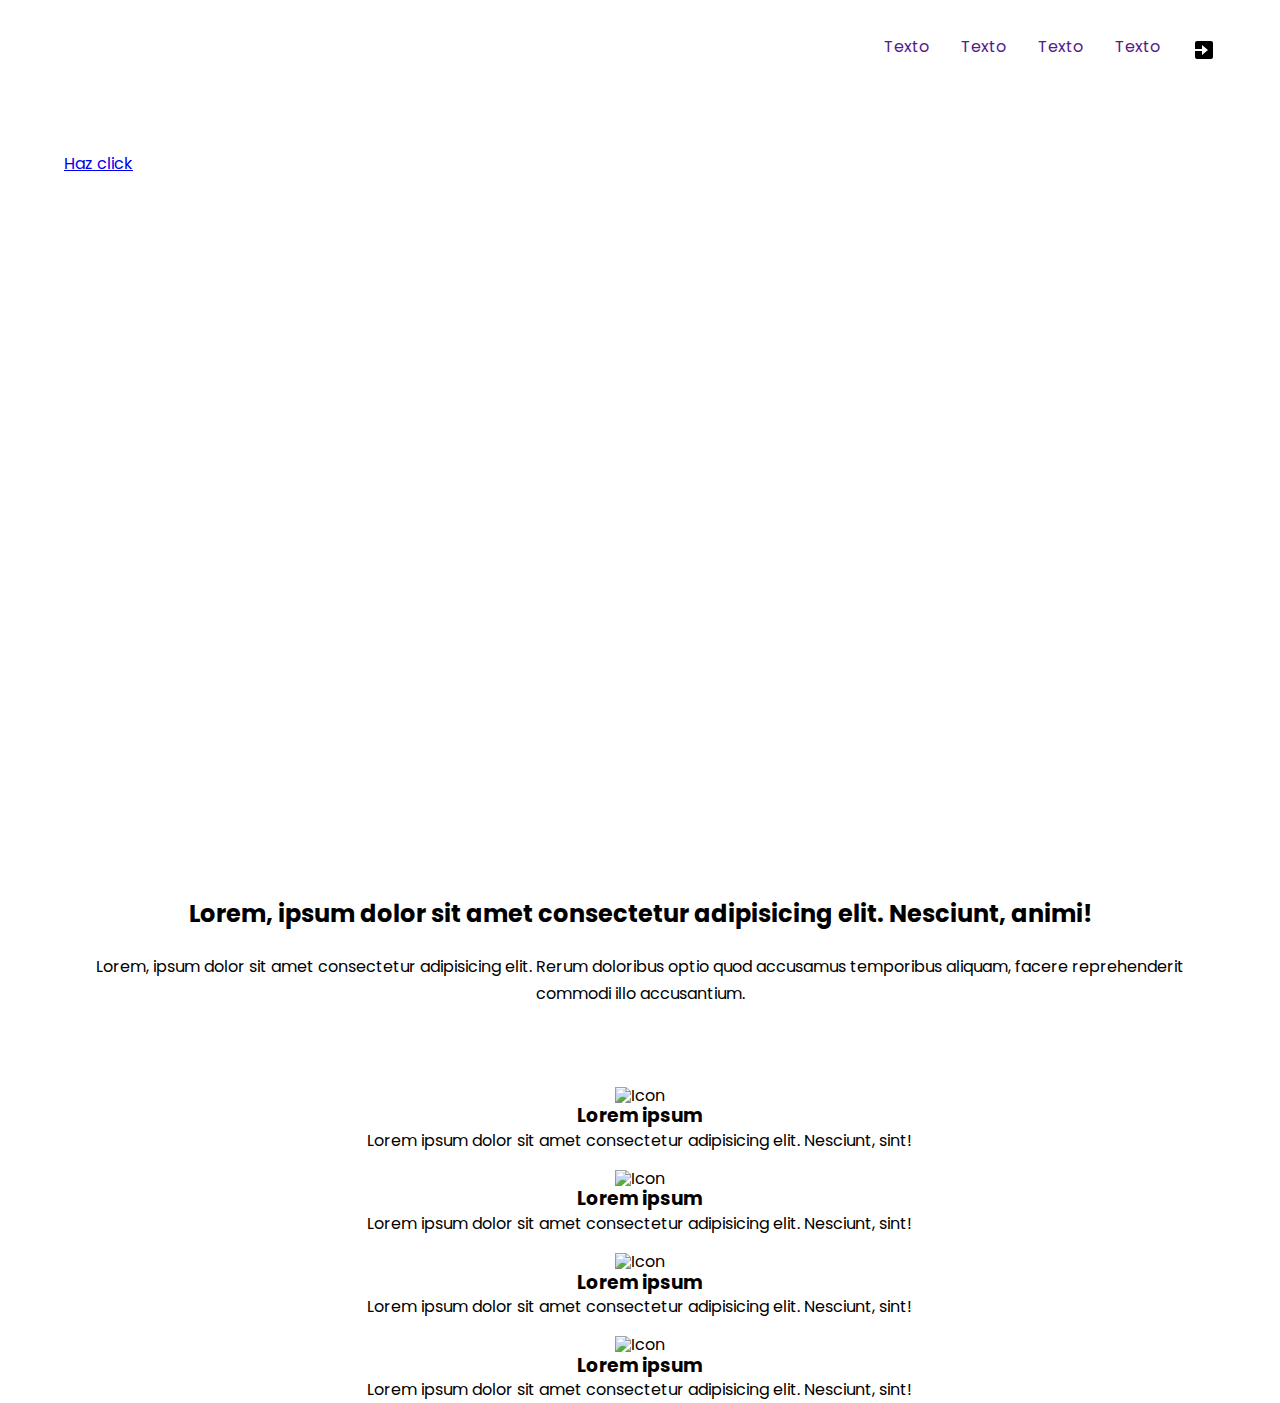
==== index.html @ 85a3f55a "update" ====
<!DOCTYPE html>
<html lang="en">
<head>
    <meta charset="UTF-8">
    <meta name="viewport" content="width=device-width, initial-scale=1.0">
    <title>Wilder Duarte</title>
    <link rel="shortcut icon" href="icons/icon.png" type="image/x-icon">
    <link rel="stylesheet" href="css/normalize.css">
    <link rel="stylesheet" href="css/style.css">
</head>
<header class="person">
    <nav class="nav container">
        <div class="nav_logo">
            <h2 class="nav_title">Wilder Duarte</h2>
        </div>
        <ul class="nav_link nav_link--menu">

            <li class="nav_items">
             <a href="" class="nav_links">Texto</a></li>
             
            <li class="nav_items">
                <a href="" class="nav_links">Texto</a></li>
                
            <li class="nav_items">
                <a href="" class="nav_links">Texto</a></li>
                
            <li class="nav_items">
                <a href="" class="nav_links">Texto</a></li>
                
                <img src="icons/exit.svg" alt="Icon exit" class="nav_clse">
             
        </ul>



    </nav>
    <section class="person_container container">
        <h1 class="person_title">Wilder Andres Duarte Neira</h1>
        <p class="person_paragraph">CoachProfesional</p>
        <a href="#" class="btn">Haz click</a>
    </section>
</header>
<main>
    <section class="container about">
        <h2 class="subtitle">Lorem, ipsum dolor sit amet consectetur adipisicing elit. Nesciunt, animi!</h2>
        <p class="about_paragraph">Lorem, ipsum dolor sit amet consectetur adipisicing elit. Rerum doloribus optio quod accusamus temporibus aliquam, facere reprehenderit commodi illo accusantium.</p>
        <div class="about_main">
            <article class="abaout_icons">
                <img src="" alt="Icon" class="abaout_icon">
                <h3 class="about_title">Lorem ipsum </h3>
                <p class="about_paragraph">Lorem ipsum dolor sit amet consectetur adipisicing elit. Nesciunt, sint!</p>
            </article>
            <article class="abaout_icons">
                <img src="" alt="Icon" class="abaout_icon">
                <h3 class="about_title">Lorem ipsum </h3>
                <p class="about_paragraph">Lorem ipsum dolor sit amet consectetur adipisicing elit. Nesciunt, sint!</p>
            </article>
            <article class="abaout_icons">
                <img src="" alt="Icon" class="abaout_icon">
                <h3 class="about_title">Lorem ipsum </h3>
                <p class="about_paragraph">Lorem ipsum dolor sit amet consectetur adipisicing elit. Nesciunt, sint!</p>
            </article>
            <article class="abaout_icons">
                <img src="" alt="Icon" class="abaout_icon">
                <h3 class="about_title">Lorem ipsum </h3>
                <p class="about_paragraph">Lorem ipsum dolor sit amet consectetur adipisicing elit. Nesciunt, sint!</p>
            </article>
        </div>
    </section>
</main>
<body>

</body>
</html>
---- css/style.css ----
@import url('https://fonts.googleapis.com/css2?family=Mooli&family=Poppins:wght@300;400;600;700&display=swap');
body {
    font-family: 'Poppins', sans-serif;

}
:root{
    --padding-container:100px o;
    --color-title: #001a49;

}
.container{
    width: 90%;
 max-width: 1200px;
 margin: 0 auto;
 overflow: hidden;
 padding: var(--padding-container);

}
.person{
    width: 100%;
    height: 100vh;
    min-height: 800px;
    position: relative;
    display: grid;
    grid-template-rows: 100px 1fr;
    color: #fff;

}
.person::before{
    content: "";
    position: absolute;
    top: 0;
    left: 0;
    width: 100%;
    height: 100%;
    background-image: linear-gradient(180deg,#0000008c 0%,#0000008c 100%);
    background-image: url("../img/wilderduarte_frontpage.jpg");
    background-size: cover;
    background-position: center;
    clip-path: polygon(100% 0, 100% 73%, 49% 100%, 0 74%, 0 0);
    z-index: -1;
}
/* nav */
.nav{
    --padding-container:0%;
    height: 100%;
    display: flex;
    align-items: center;
}
.nav.title{
    font-weight: 300;
}
.nav_link{
    margin-left: auto;
    padding: 0%;
    display: grid;
    grid-auto-columns: max-content;
    grid-auto-flow: column;
    gap: 2em;

}
.nav_items{
    list-style: none;

}
.nav_links{
    text-decoration: none;
}
.nav_menu{
    margin-left: auto;
    cursor: pointer;
    display: none;
}
.nav_image{
    display: block;
    width: 30px;
}
.nav_close{
    display: var(--show,none);
}
.about{
    text-align: center;
}
.subtitle{
    color:var(--color-title)
    font-size: 2rem;
    margin-bottom: 25px;
}
.about_paragraph{
    line-height: 1.7;
}
.about_main{
    padding-top: 80px;
    display: grid;
    width: 90%;
    margin: 0 auto;
    gap: 1em;
    overflow: hidden;
    grid-template-columns: repeat(auto-fit,mimax(260px,auto));

}
.about_icons{
    display: grid;
}
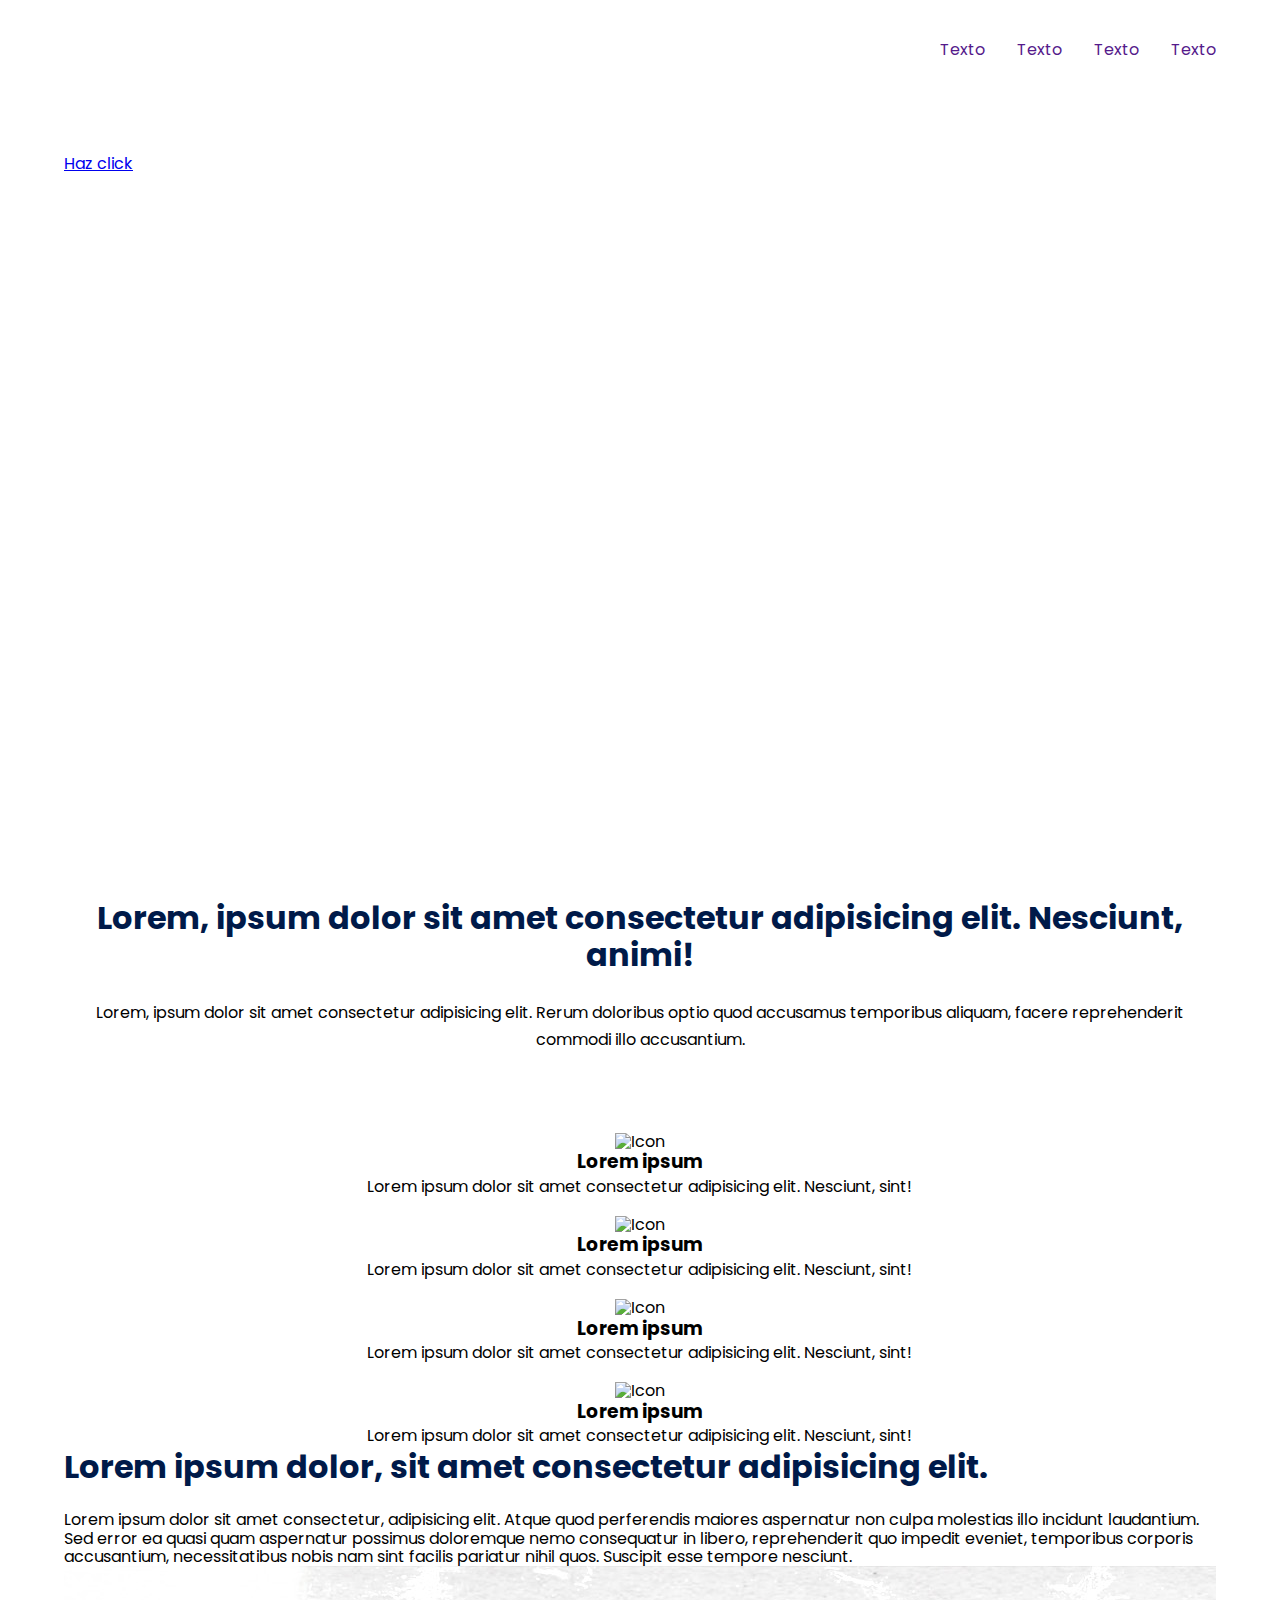
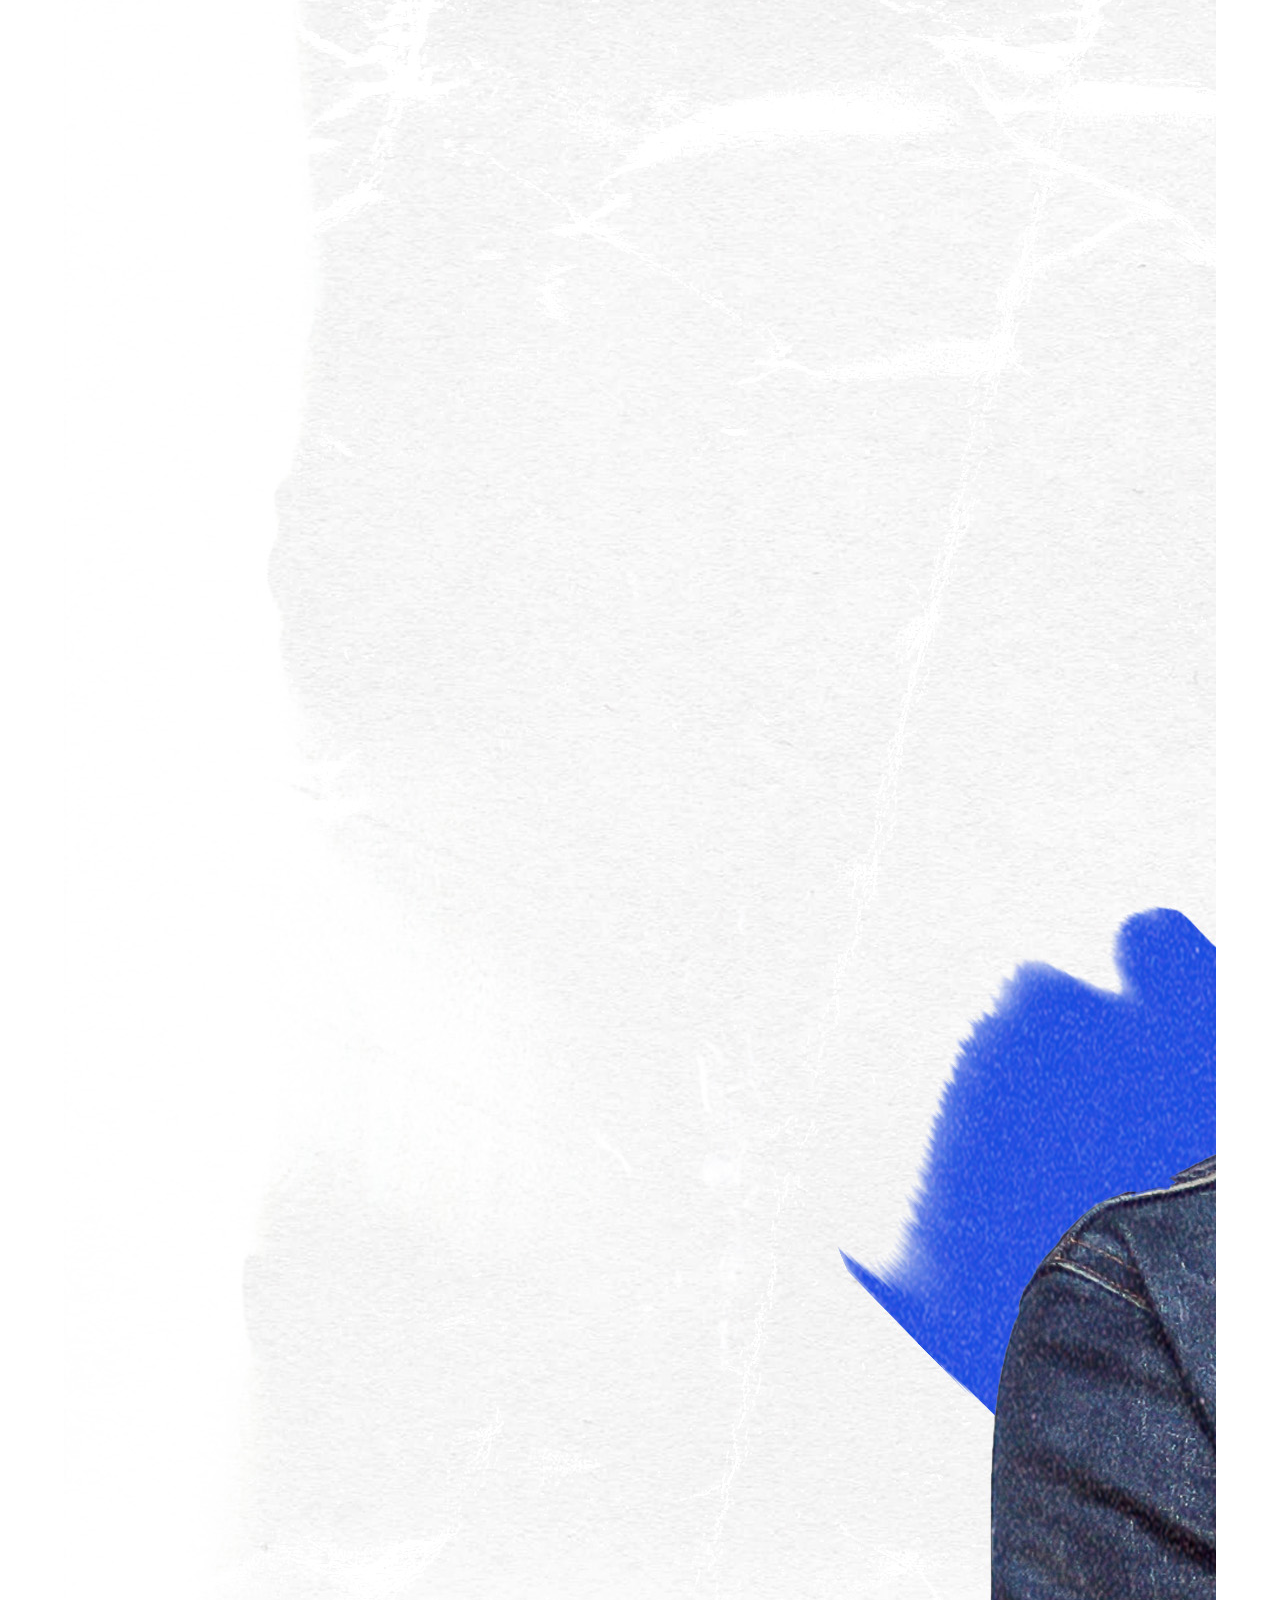
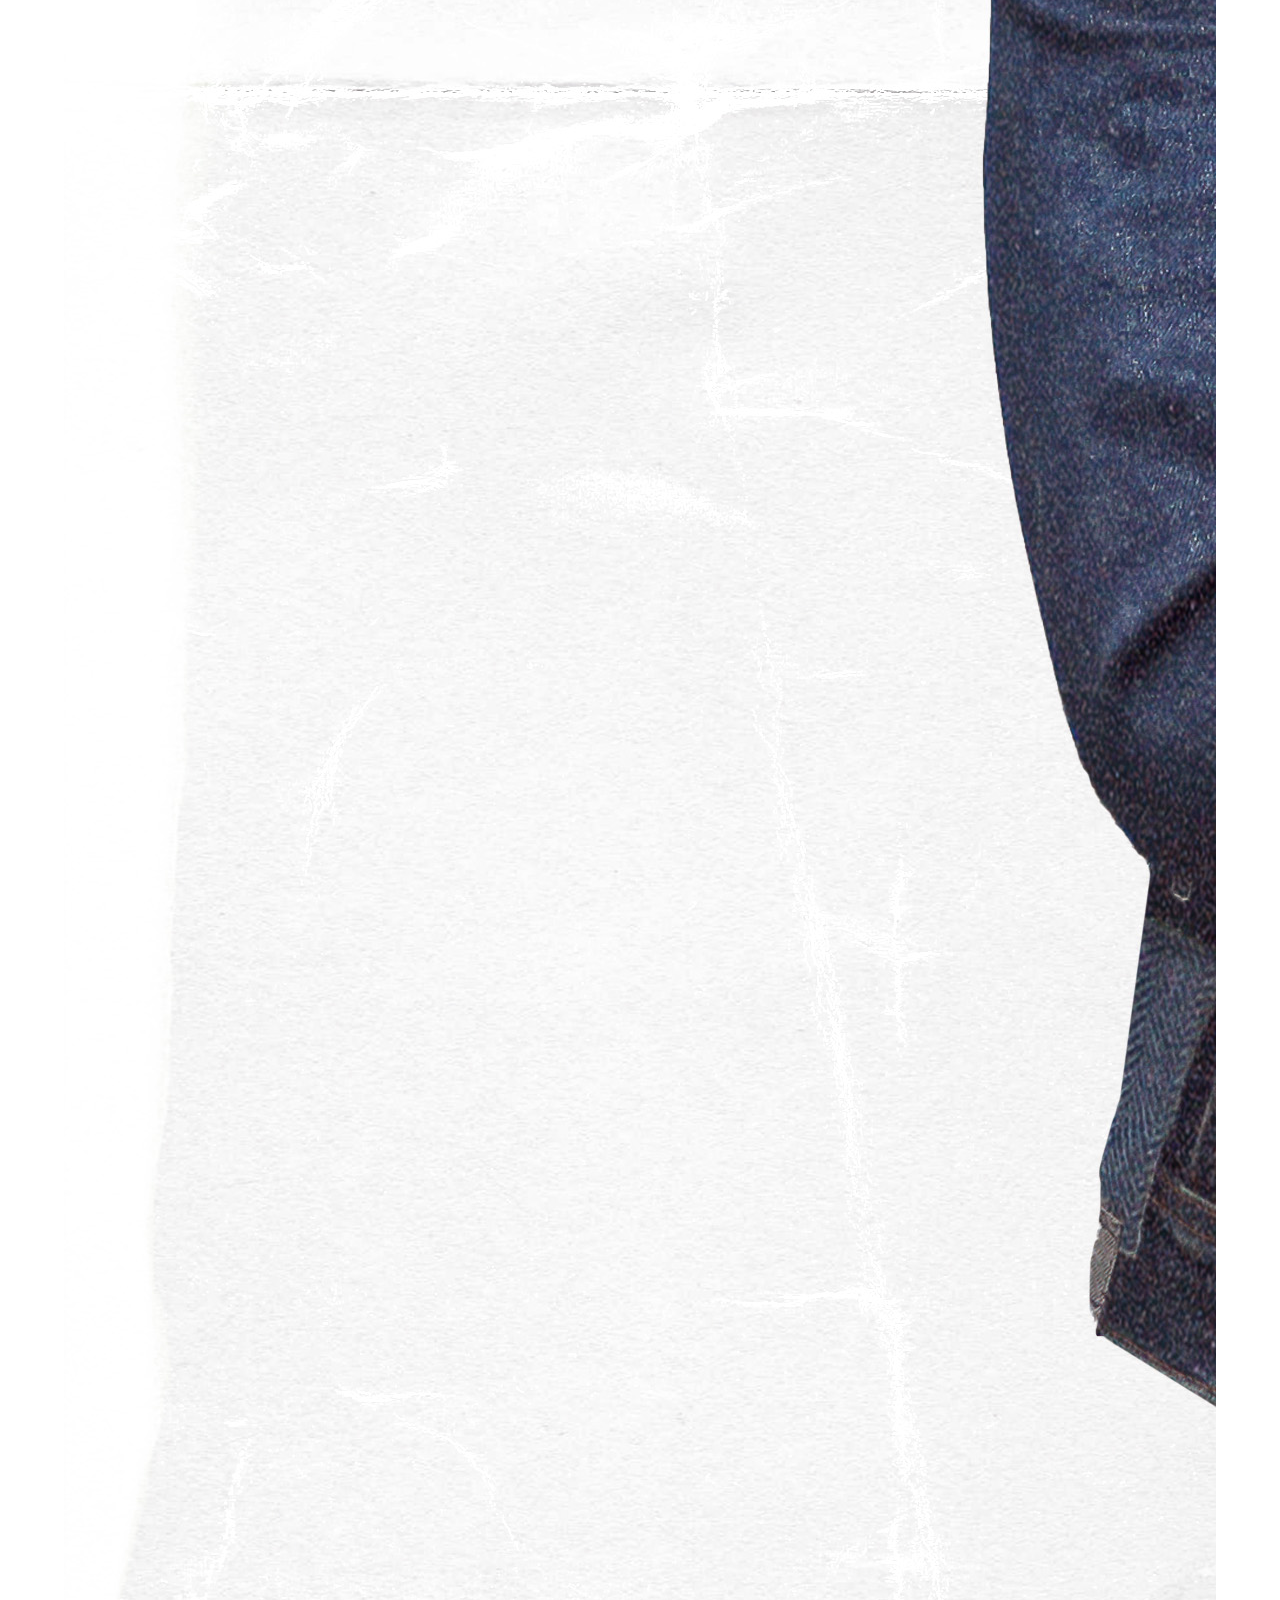
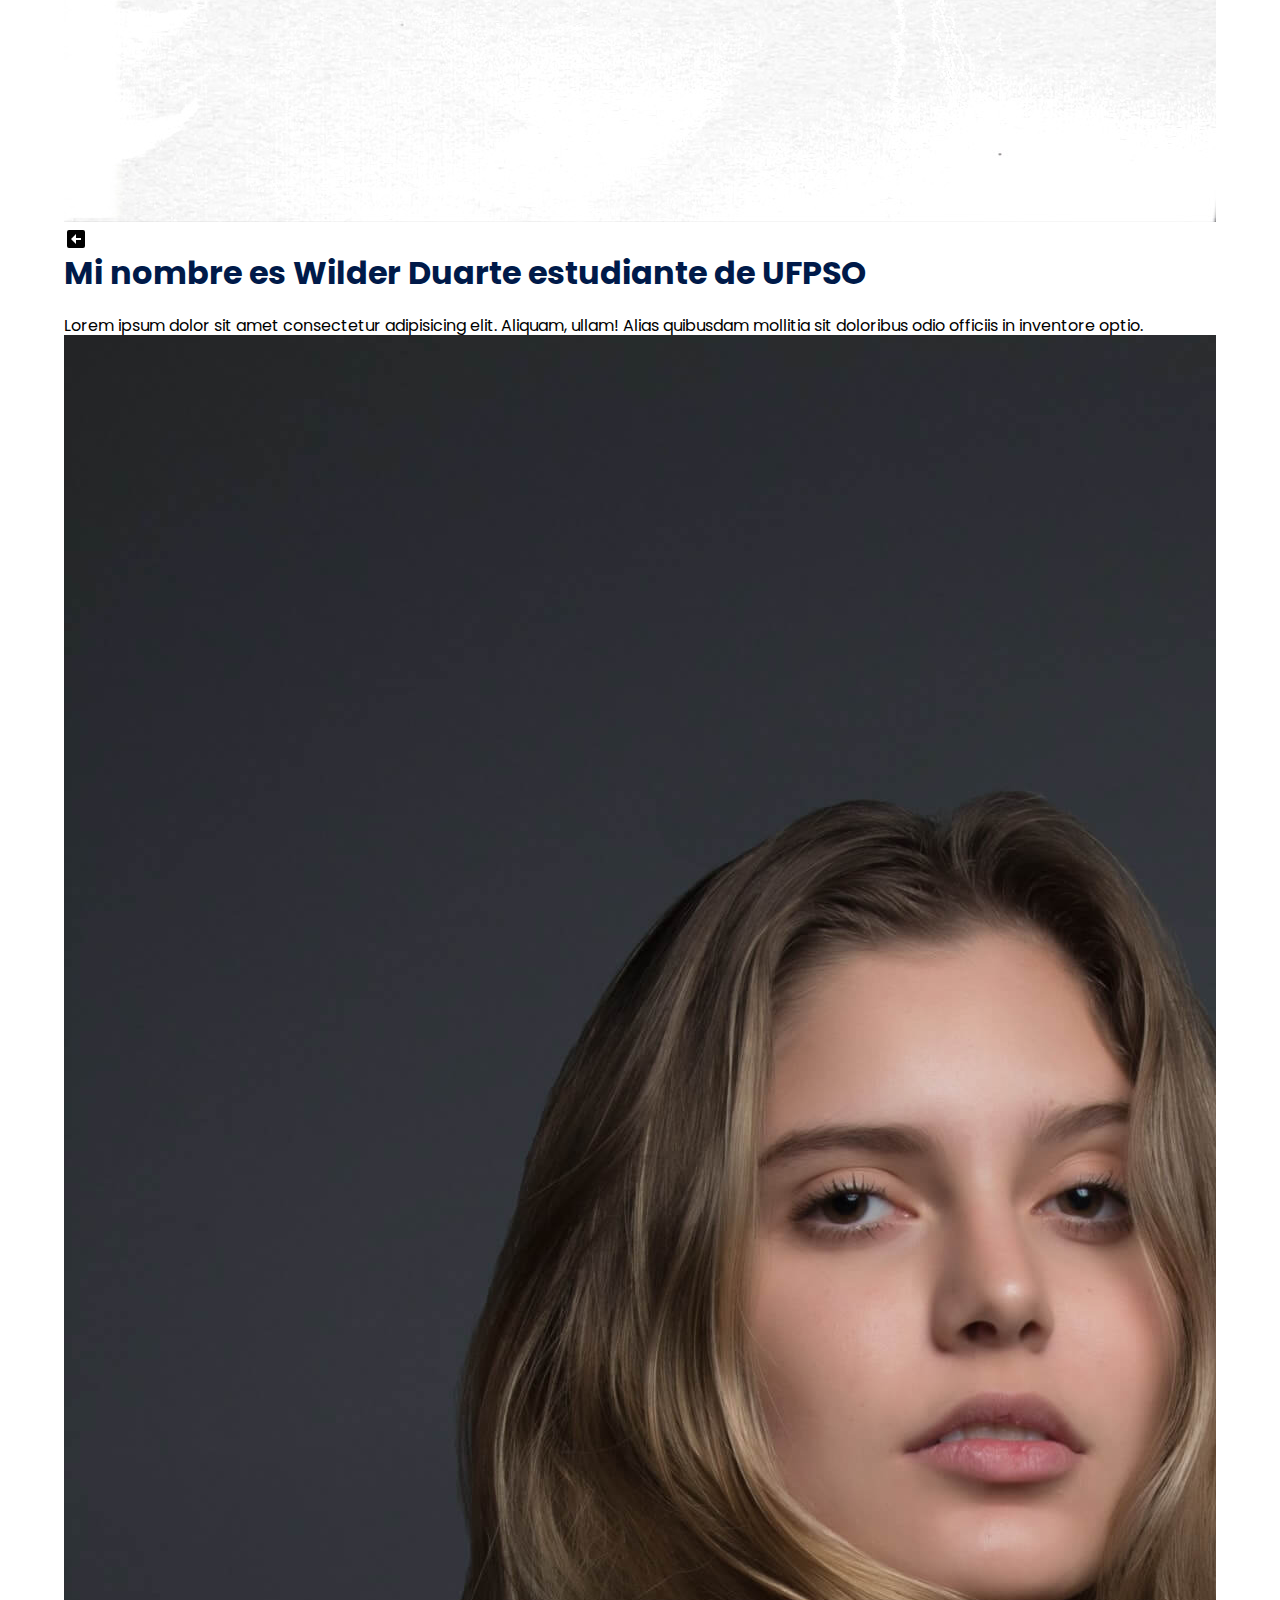
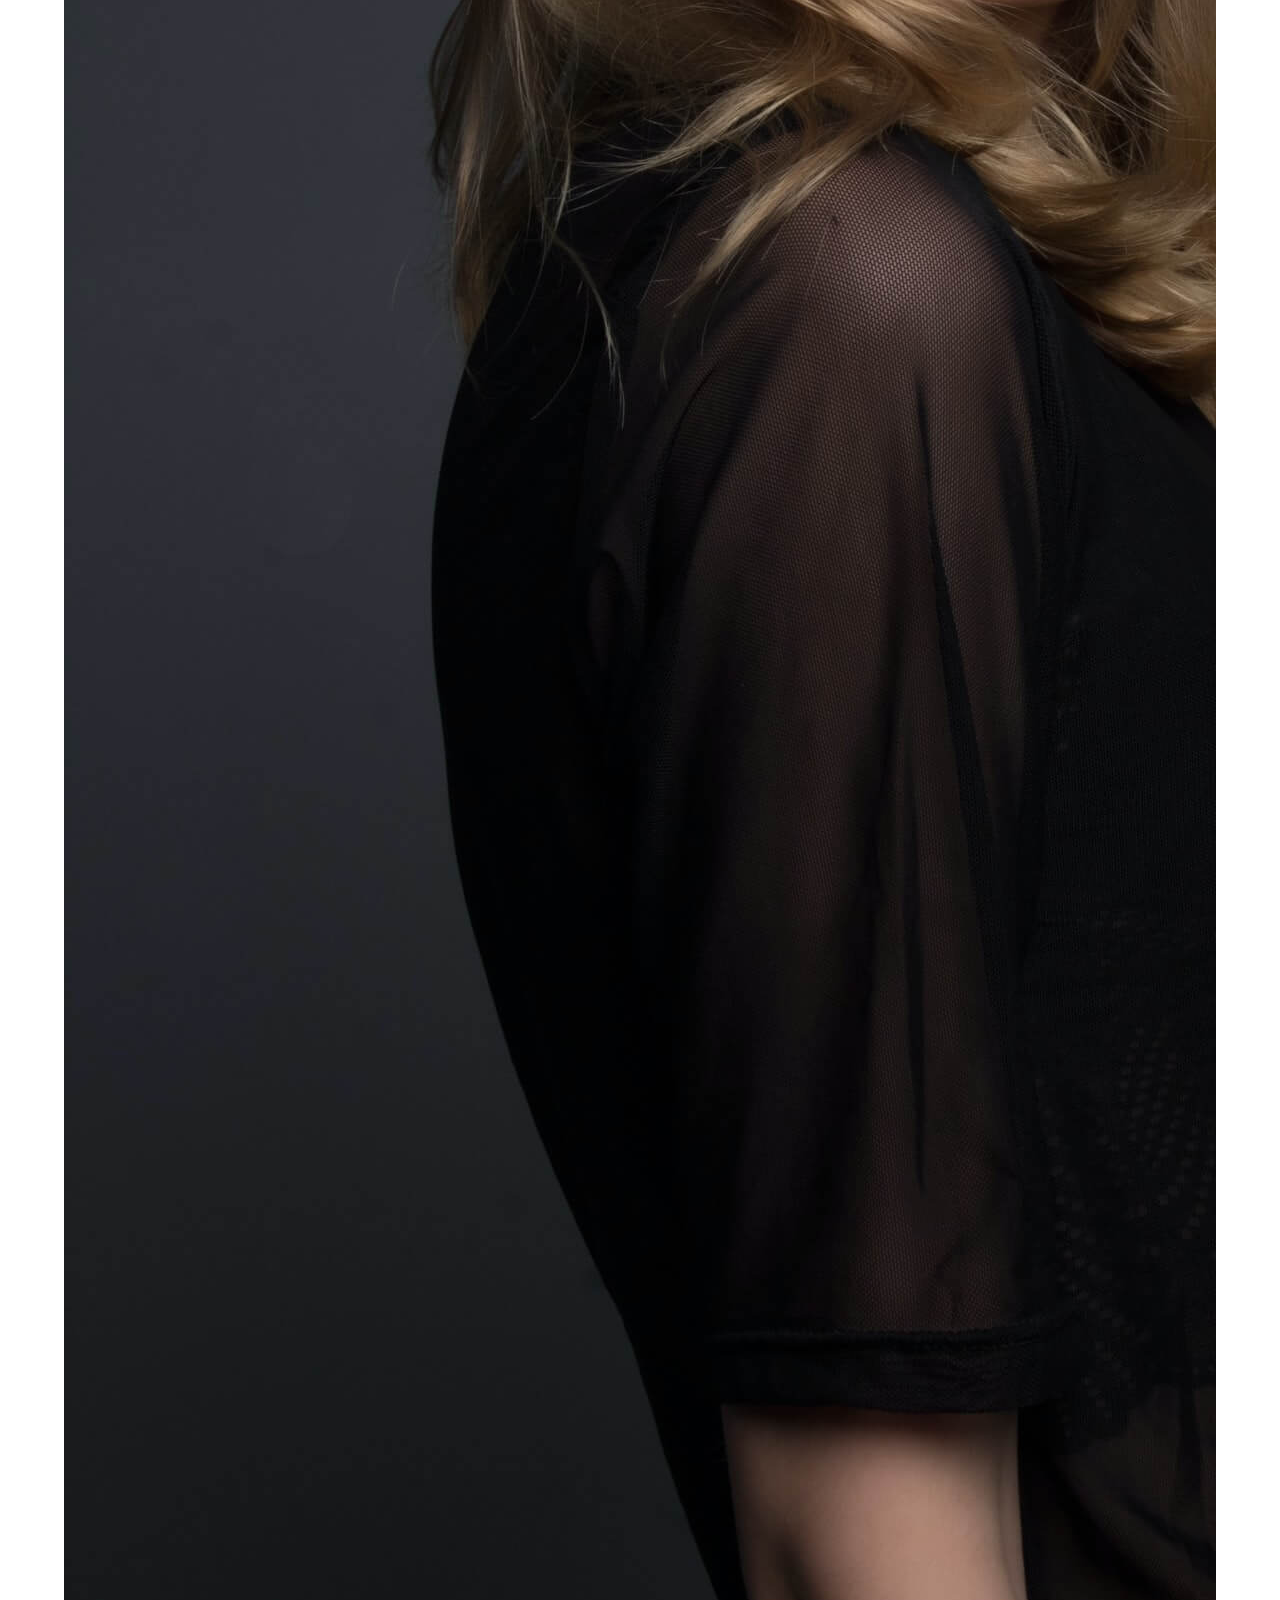
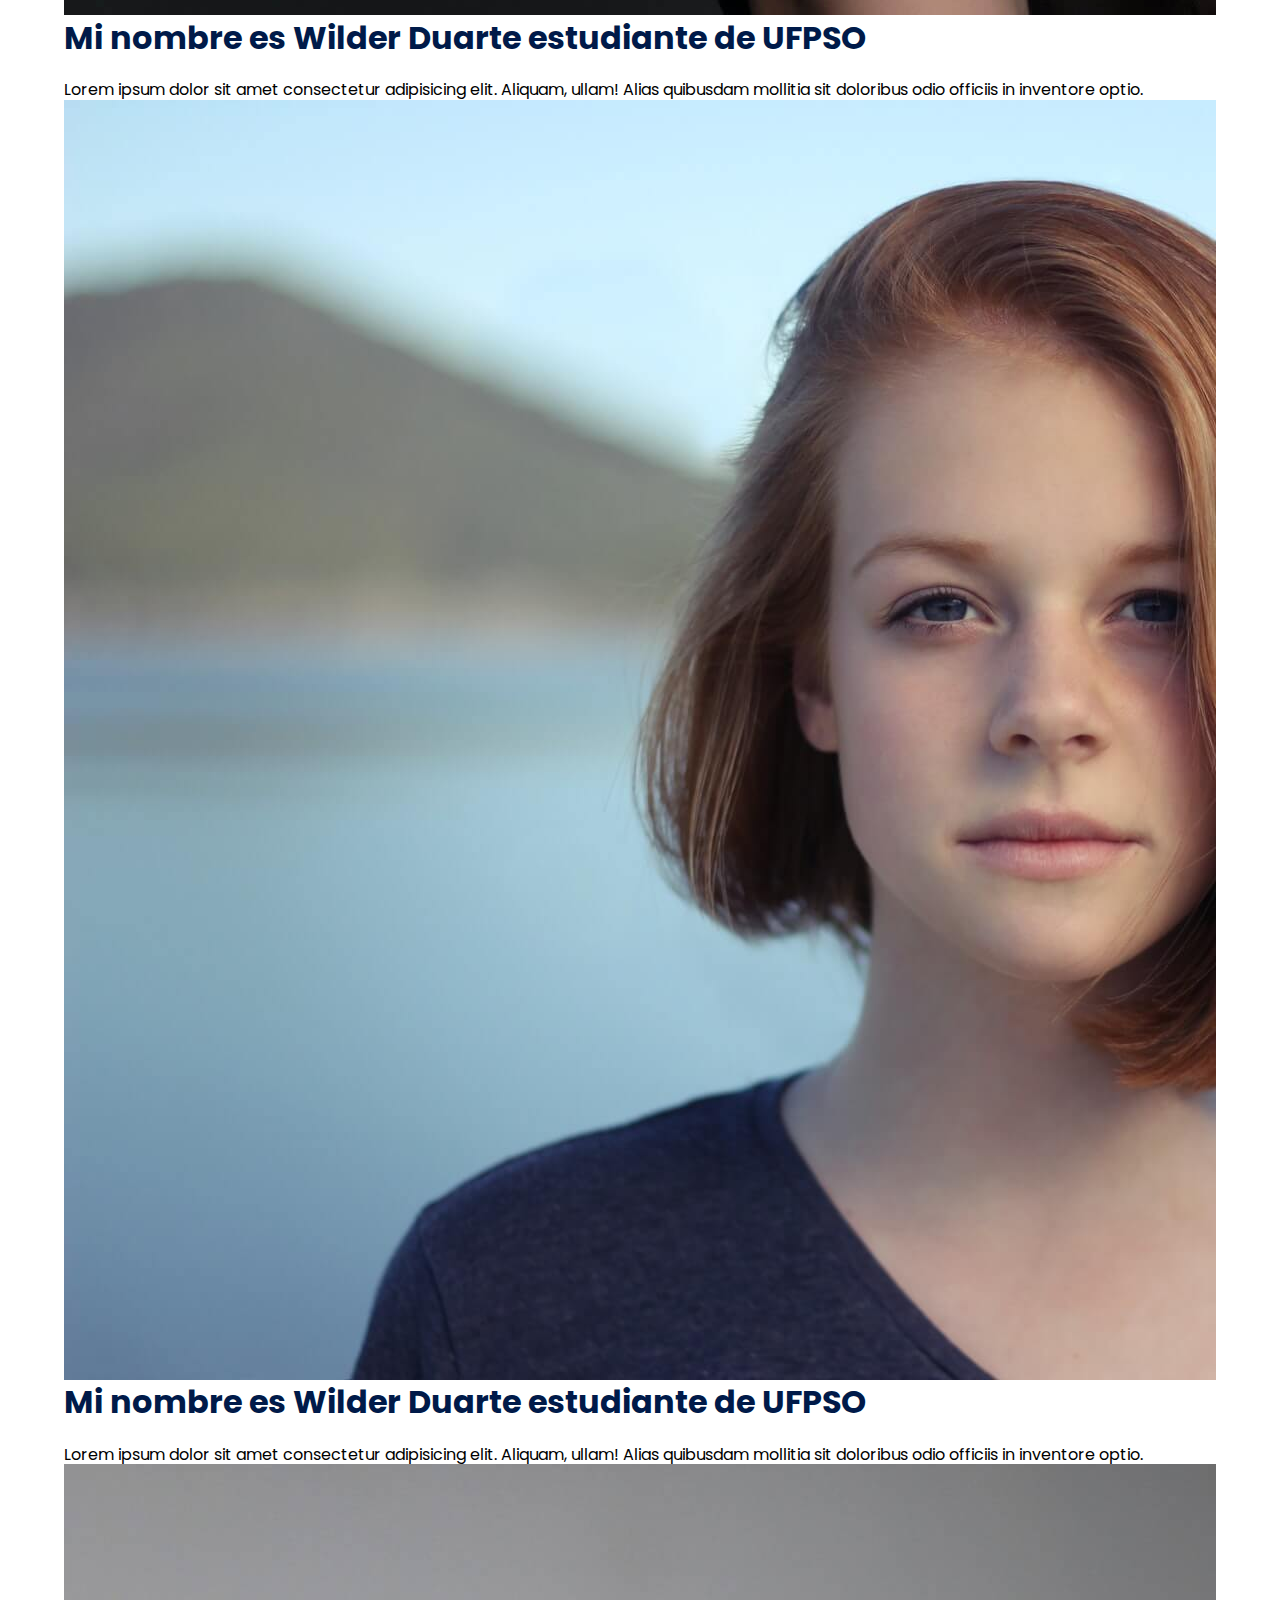
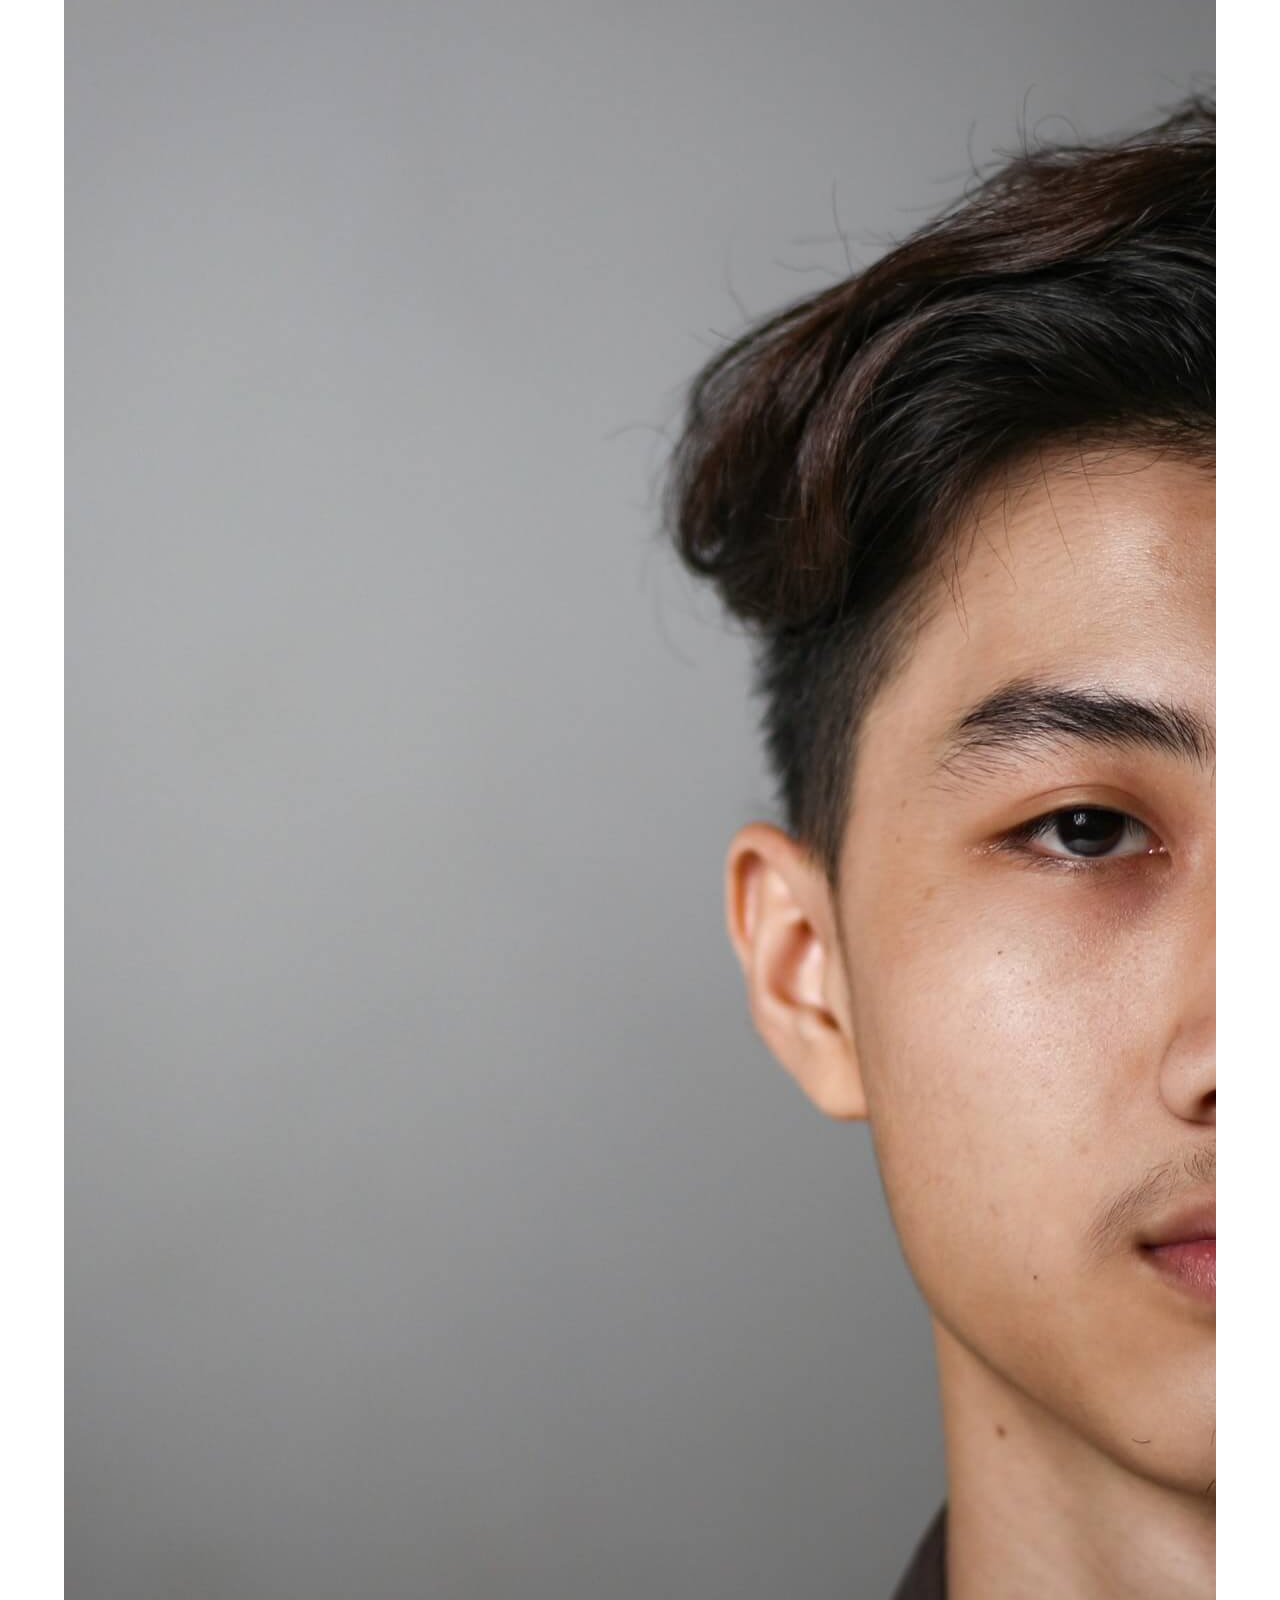
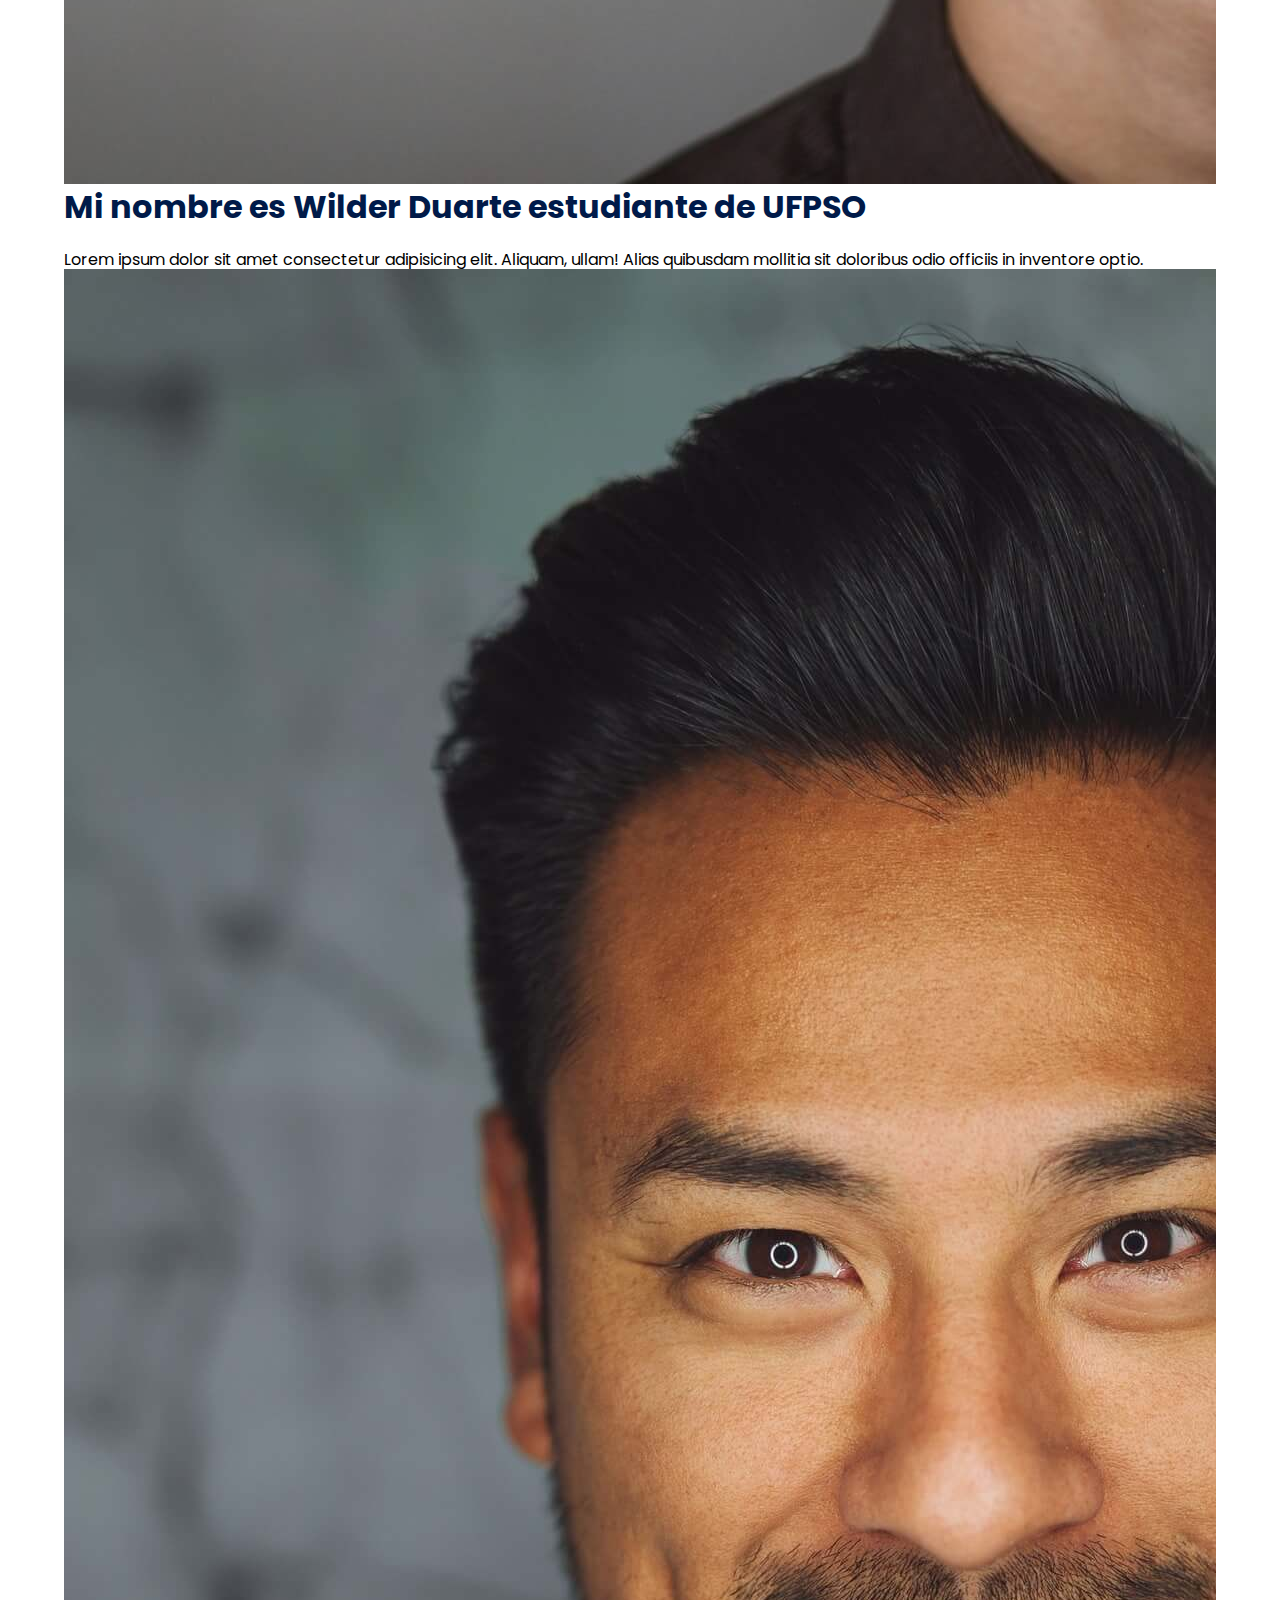
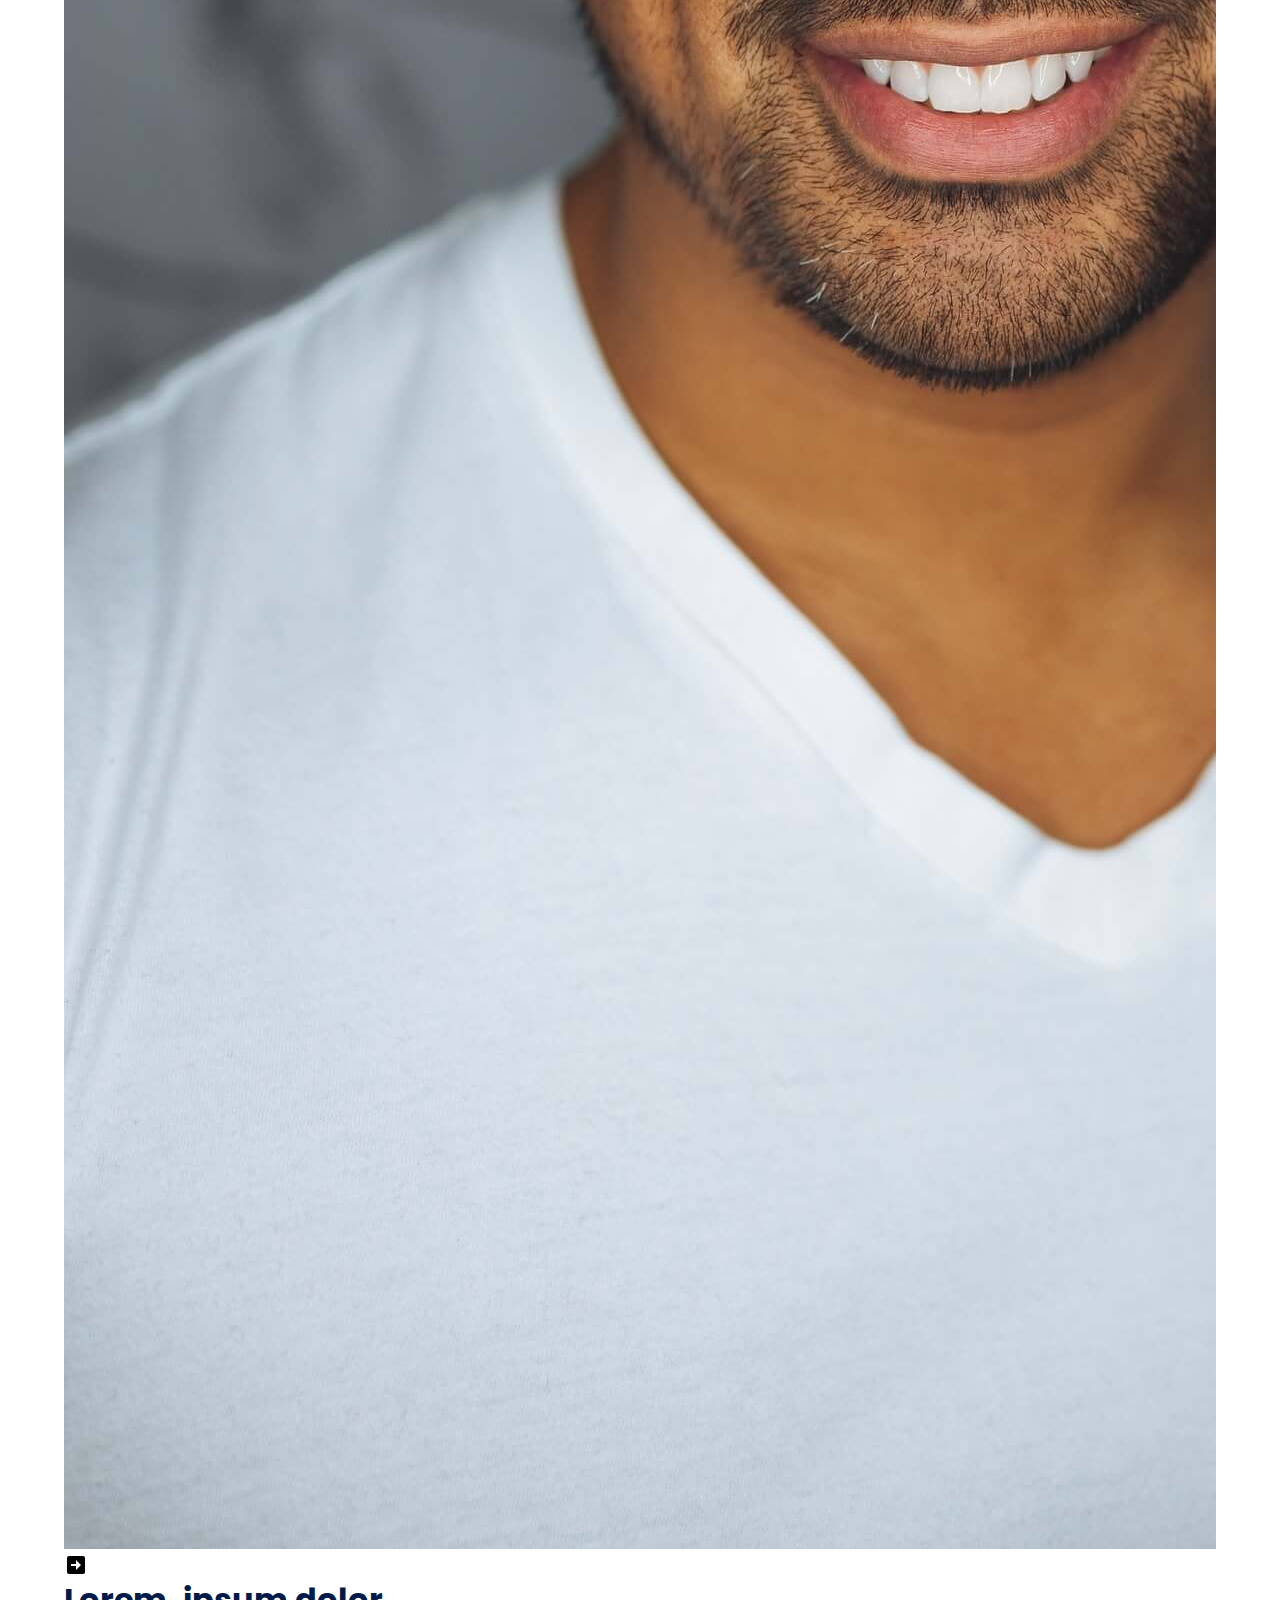
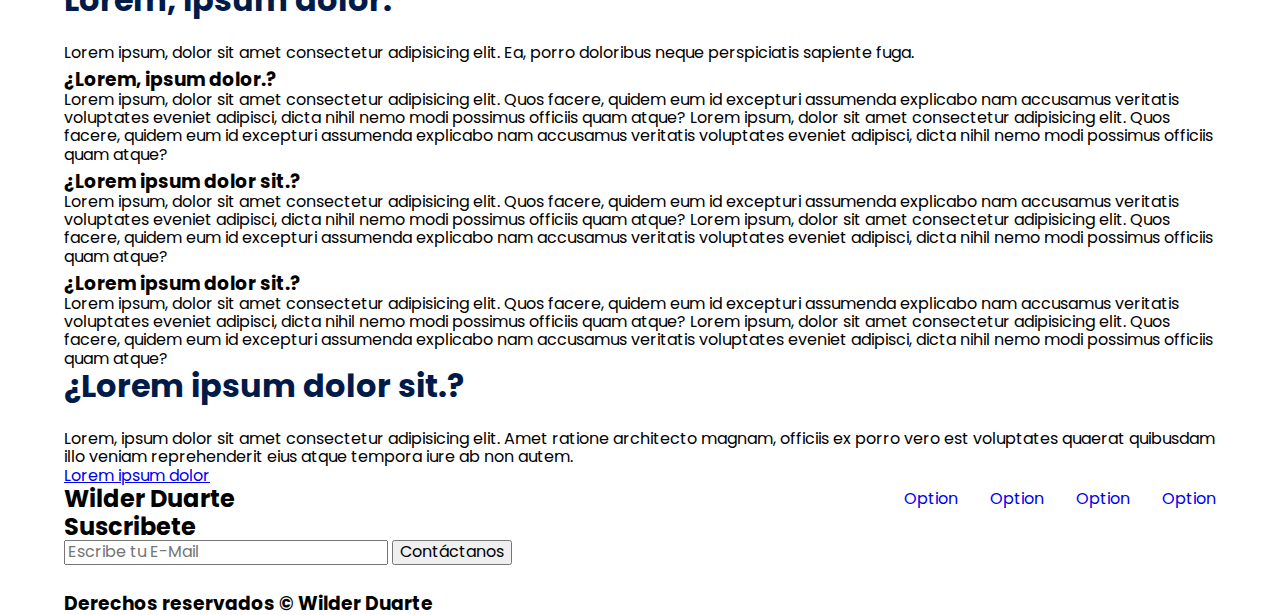
==== commit d384c51c: "update" ====
--- a/index.html
+++ b/index.html
@@ -1,5 +1,6 @@
 <!DOCTYPE html>
 <html lang="en">
+
 <head>
     <meta charset="UTF-8">
     <meta name="viewport" content="width=device-width, initial-scale=1.0">
@@ -16,19 +17,23 @@
         <ul class="nav_link nav_link--menu">
 
             <li class="nav_items">
-             <a href="" class="nav_links">Texto</a></li>
-             
-            <li class="nav_items">
-                <a href="" class="nav_links">Texto</a></li>
-                
-            <li class="nav_items">
-                <a href="" class="nav_links">Texto</a></li>
-                
-            <li class="nav_items">
-                <a href="" class="nav_links">Texto</a></li>
-                
-                <img src="icons/exit.svg" alt="Icon exit" class="nav_clse">
-             
+                <a href="" class="nav_links">Texto</a>
+            </li>
+
+            <li class="nav_items">
+                <a href="" class="nav_links">Texto</a>
+            </li>
+
+            <li class="nav_items">
+                <a href="" class="nav_links">Texto</a>
+            </li>
+
+            <li class="nav_items">
+                <a href="" class="nav_links">Texto</a>
+            </li>
+
+            <img src="icons/exit.svg" alt="Icon exit" class="nav_close">
+
         </ul>
 
 
@@ -43,7 +48,8 @@
 <main>
     <section class="container about">
         <h2 class="subtitle">Lorem, ipsum dolor sit amet consectetur adipisicing elit. Nesciunt, animi!</h2>
-        <p class="about_paragraph">Lorem, ipsum dolor sit amet consectetur adipisicing elit. Rerum doloribus optio quod accusamus temporibus aliquam, facere reprehenderit commodi illo accusantium.</p>
+        <p class="about_paragraph">Lorem, ipsum dolor sit amet consectetur adipisicing elit. Rerum doloribus optio quod
+            accusamus temporibus aliquam, facere reprehenderit commodi illo accusantium.</p>
         <div class="about_main">
             <article class="abaout_icons">
                 <img src="" alt="Icon" class="abaout_icon">
@@ -67,8 +73,202 @@
             </article>
         </div>
     </section>
+    <section class="options">
+        <div class="options_container container">
+            <div class="options_texts">
+                <h2 class="subtitle">Lorem ipsum dolor, sit amet consectetur adipisicing elit.</h2>
+                <p class="options_paragraph">Lorem ipsum dolor sit amet consectetur, adipisicing elit. Atque quod
+                    perferendis maiores aspernatur non culpa molestias illo incidunt laudantium. Sed error ea quasi quam
+                    aspernatur possimus doloremque nemo consequatur in libero, reprehenderit quo impedit eveniet,
+                    temporibus corporis accusantium, necessitatibus nobis nam sint facilis pariatur nihil quos. Suscipit
+                    esse tempore nesciunt.</p>
+            </div>
+            <figure class="options_picture">
+                <img src="img/Perfil.jpg" alt="Imagen Options" class="options_img">
+            </figure>
+        </div>
+    </section>
+
+    <section class="testimony">
+        <div class="testimony_container container">
+
+            <img src="icons/leftarrow.svg" alt="Icon Flecha" class="testimony_arrow" id="before">
+
+            <section class="testimony_body testimony_body--show" data-id="1">
+                <div class="testimony_texts">
+                    <h2 class="subtitle">Mi nombre es Wilder Duarte
+                        <span class="testimony_course">estudiante de UFPSO</span>
+                    </h2>
+                    <p class="testimony__review">Lorem ipsum dolor sit amet consectetur adipisicing elit. Aliquam,
+                        ullam! Alias quibusdam mollitia sit doloribus odio officiis in inventore optio.</p>
+                </div>
+                <figure class="testimony_picture">
+                    <img src="img/face1.jpg" alt="Foto Persona" class="testimony_img">
+                </figure>
+            </section>
+
+            <section class="testimony_body" data-id="2">
+                <div class="testimony_texts">
+                    <h2 class="subtitle">Mi nombre es Wilder Duarte
+                        <span class="testimony_course">estudiante de UFPSO</span>
+                    </h2>
+                    <p>Lorem ipsum dolor sit amet consectetur adipisicing elit. Aliquam, ullam! Alias quibusdam mollitia
+                        sit doloribus odio officiis in inventore optio.</p>
+                </div>
+                <figure class="testimony_picture">
+                    <img src="img/face2.jpg" alt="Foto Persona" class="testimony_img">
+                </figure>
+            </section>
+
+            <section class="testimony_body" data-id="3">
+                <div class="testimony_texts">
+                    <h2 class="subtitle">Mi nombre es Wilder Duarte
+                        <span class="testimony_course">estudiante de UFPSO</span>
+                    </h2>
+                    <p>Lorem ipsum dolor sit amet consectetur adipisicing elit. Aliquam, ullam! Alias quibusdam mollitia
+                        sit doloribus odio officiis in inventore optio.</p>
+                </div>
+                <figure class="testimony_picture">
+                    <img src="img/face3.jpg" alt="Foto Persona" class="testimony_img">
+                </figure>
+            </section>
+
+            <section class="testimony_body" data-id="4">
+                <div class="testimony_texts">
+                    <h2 class="subtitle">Mi nombre es Wilder Duarte
+                        <span class="testimony_course">estudiante de UFPSO</span>
+                    </h2>
+                    <p>Lorem ipsum dolor sit amet consectetur adipisicing elit. Aliquam, ullam! Alias quibusdam mollitia
+                        sit doloribus odio officiis in inventore optio.</p>
+                </div>
+                <figure class="testimony_picture">
+                    <img src="img/face4.jpg" alt="Foto Persona" class="testimony_img">
+                </figure>
+            </section>
+
+            <img src="icons/rightarrow.svg" alt="Icon Flecha" class="testimony_arrow" id="next">
+
+        </div>
+    </section>
+
+    <section class="questions">
+        <div class="container">
+            <h2 class="subtitle">Lorem, ipsum dolor.</h2>
+            <p class="questions_paragraph">Lorem ipsum, dolor sit amet consectetur adipisicing elit. Ea, porro
+                doloribus neque perspiciatis sapiente fuga.</p>
+
+            <section class="questions_container">
+                <article class="questions_padding">
+                    <div class="questions_answer">
+                        <h3 class="questions_title">¿Lorem, ipsum dolor.?
+                            <span class="questions_arrow">
+                                <img src="icons/arrow.svg" class="questions_img">
+                            </span>
+                        </h3>
+
+                        <p class="questions_show">Lorem ipsum, dolor sit amet consectetur adipisicing elit. Quos
+                            facere, quidem eum id excepturi assumenda explicabo nam accusamus veritatis voluptates
+                            eveniet adipisci, dicta nihil nemo modi possimus officiis quam atque? Lorem ipsum, dolor sit
+                            amet consectetur adipisicing elit. Quos facere, quidem eum id excepturi assumenda explicabo
+                            nam accusamus veritatis voluptates eveniet adipisci, dicta nihil nemo modi possimus officiis
+                            quam atque?</p>
+                    </div>
+                </article>
+
+                <article class="questions_padding">
+                    <div class="questions_answer">
+                        <h3 class="questions_title">¿Lorem ipsum dolor sit.?
+                            <span class="questions_arrow">
+                                <img src="icons/arrow.svg" class="questions_img">
+                            </span>
+                        </h3>
+
+                        <p class="questions_show">Lorem ipsum, dolor sit amet consectetur adipisicing elit. Quos
+                            facere, quidem eum id excepturi assumenda explicabo nam accusamus veritatis voluptates
+                            eveniet adipisci, dicta nihil nemo modi possimus officiis quam atque? Lorem ipsum, dolor sit
+                            amet consectetur adipisicing elit. Quos facere, quidem eum id excepturi assumenda explicabo
+                            nam accusamus veritatis voluptates eveniet adipisci, dicta nihil nemo modi possimus officiis
+                            quam atque?</p>
+                    </div>
+                </article>
+
+                <article class="questions_padding">
+                    <div class="questions_answer">
+                        <h3 class="questions_title">¿Lorem ipsum dolor sit.?
+                            <span class="questions_arrow">
+                                <img src="icons/arrow.svg" class="questions_img">
+                            </span>
+                        </h3>
+
+                        <p class="questions_show">Lorem ipsum, dolor sit amet consectetur adipisicing elit. Quos
+                            facere, quidem eum id excepturi assumenda explicabo nam accusamus veritatis voluptates
+                            eveniet adipisci, dicta nihil nemo modi possimus officiis quam atque? Lorem ipsum, dolor sit
+                            amet consectetur adipisicing elit. Quos facere, quidem eum id excepturi assumenda explicabo
+                            nam accusamus veritatis voluptates eveniet adipisci, dicta nihil nemo modi possimus officiis
+                            quam atque?</p>
+                    </div>
+                </article>
+            </section>
+
+            <section class="questions_offer">
+                <h2 class="subtitle">¿Lorem ipsum dolor sit.?</h2>
+                <p class="questions_copy">Lorem, ipsum dolor sit amet consectetur adipisicing elit. Amet ratione
+                    architecto magnam, officiis ex porro vero est voluptates quaerat quibusdam illo veniam reprehenderit
+                    eius atque tempora iure ab non autem.</p>
+                <a href="#" class="cta">Lorem ipsum dolor</a>
+            </section>
+        </div>
+    </section>
+
+
+    <footer class="footer">
+        <section class="footer_container container">
+            <nav class="nav nav--footer">
+                <h2 class="footer_title">Wilder Duarte</h2>
+                <ul class="nav_link nav_link--footer">
+                    <!-- (li.nav_items>a.nav_links{Option})*4 -->
+                    <li class="nav_items">
+                        <a href="#" class="nav_links">Option</a>
+                    </li>
+                    <li class="nav_items">
+                        <a href="#" class="nav_links">Option</a>
+                    </li>
+                    <li class="nav_items">
+                        <a href="#" class="nav_links">Option</a>
+                    </li>
+                    <li class="nav_items">
+                        <a href="#" class="nav_links">Option</a>
+                    </li>
+                </ul>
+            </nav>
+            <form class="footer_form">
+                <h2 class="footer_info">Suscribete</h2>
+                <!-- .footer_inputs>input:email.footer_input+input:submit.footer_submit -->
+                <div class="footer_inputs">
+                    <input type="email" class="footer_input" placeholder="Escribe tu E-Mail">
+                    <input type="submit" value="Contáctanos" class="footer_submit">
+                </div>
+            </form>
+        </section>
+        <section class="footer_copy container">
+            <div class="footer_social">
+                <a href="#" class="footer_icon"><img src="icons/facebook.svg" alt="Icon Facebook"
+                        class="footer_img"></a>
+                <a href="#" class="footer_icon"><img src="icons/instagram.svg" alt="Icon Instagram"
+                        class="footer_img"></a>
+                <a href="#" class="footer_icon"><img src="icons/twitter.svg" alt="Icon Twitter" class="footer_img"></a>
+            </div>
+            <h3 class="footer_copyright">Derechos reservados &copy; Wilder Duarte</h3>
+        </section>
+    </footer>
+
+
+    <script src="js/slider.js"></script>
+    <script src="js/questions.js"></script>
 </main>
+
 <body>
 
 </body>
+
 </html>--- a/css/style.css
+++ b/css/style.css
@@ -83,9 +83,13 @@
     text-align: center;
 }
 .subtitle{
-    color:var(--color-title)
     font-size: 2rem;
     margin-bottom: 25px;
+    
+    color:var(--color-title)
+    
+    
+    
 }
 .about_paragraph{
     line-height: 1.7;
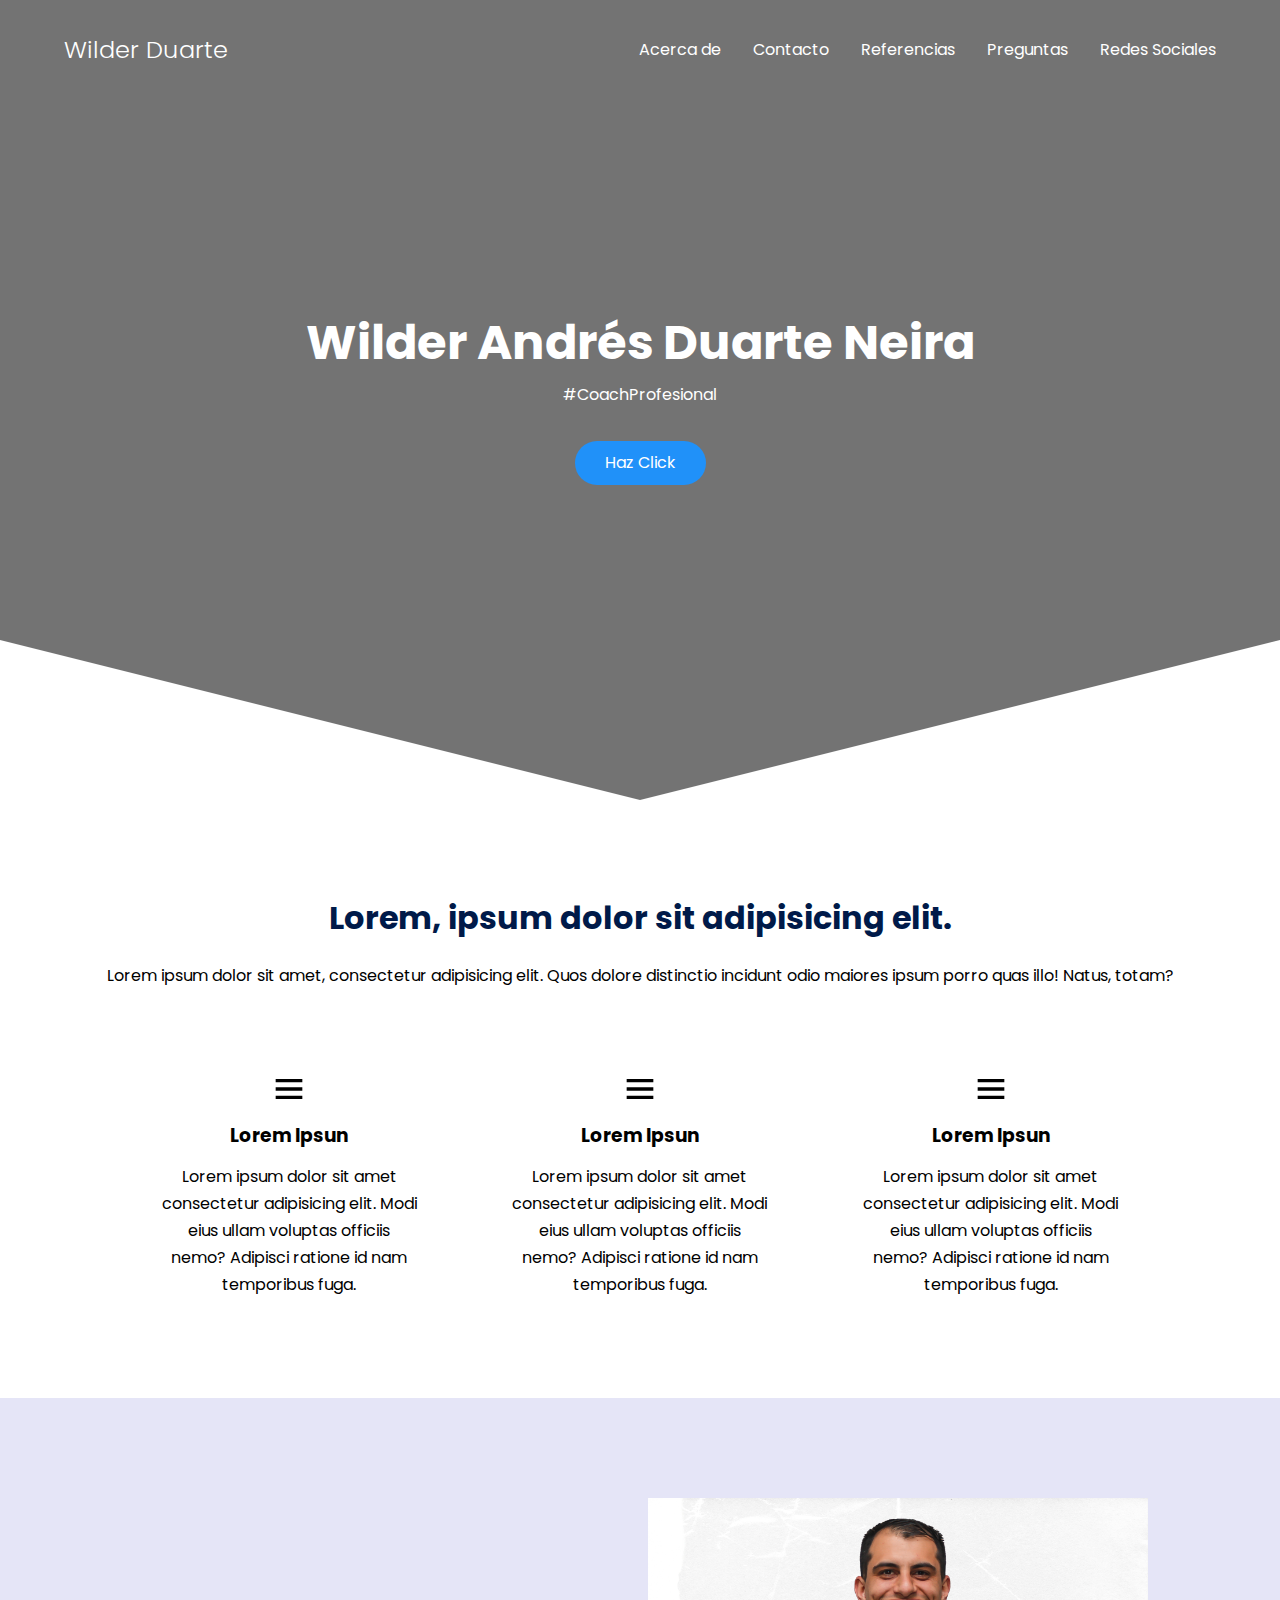
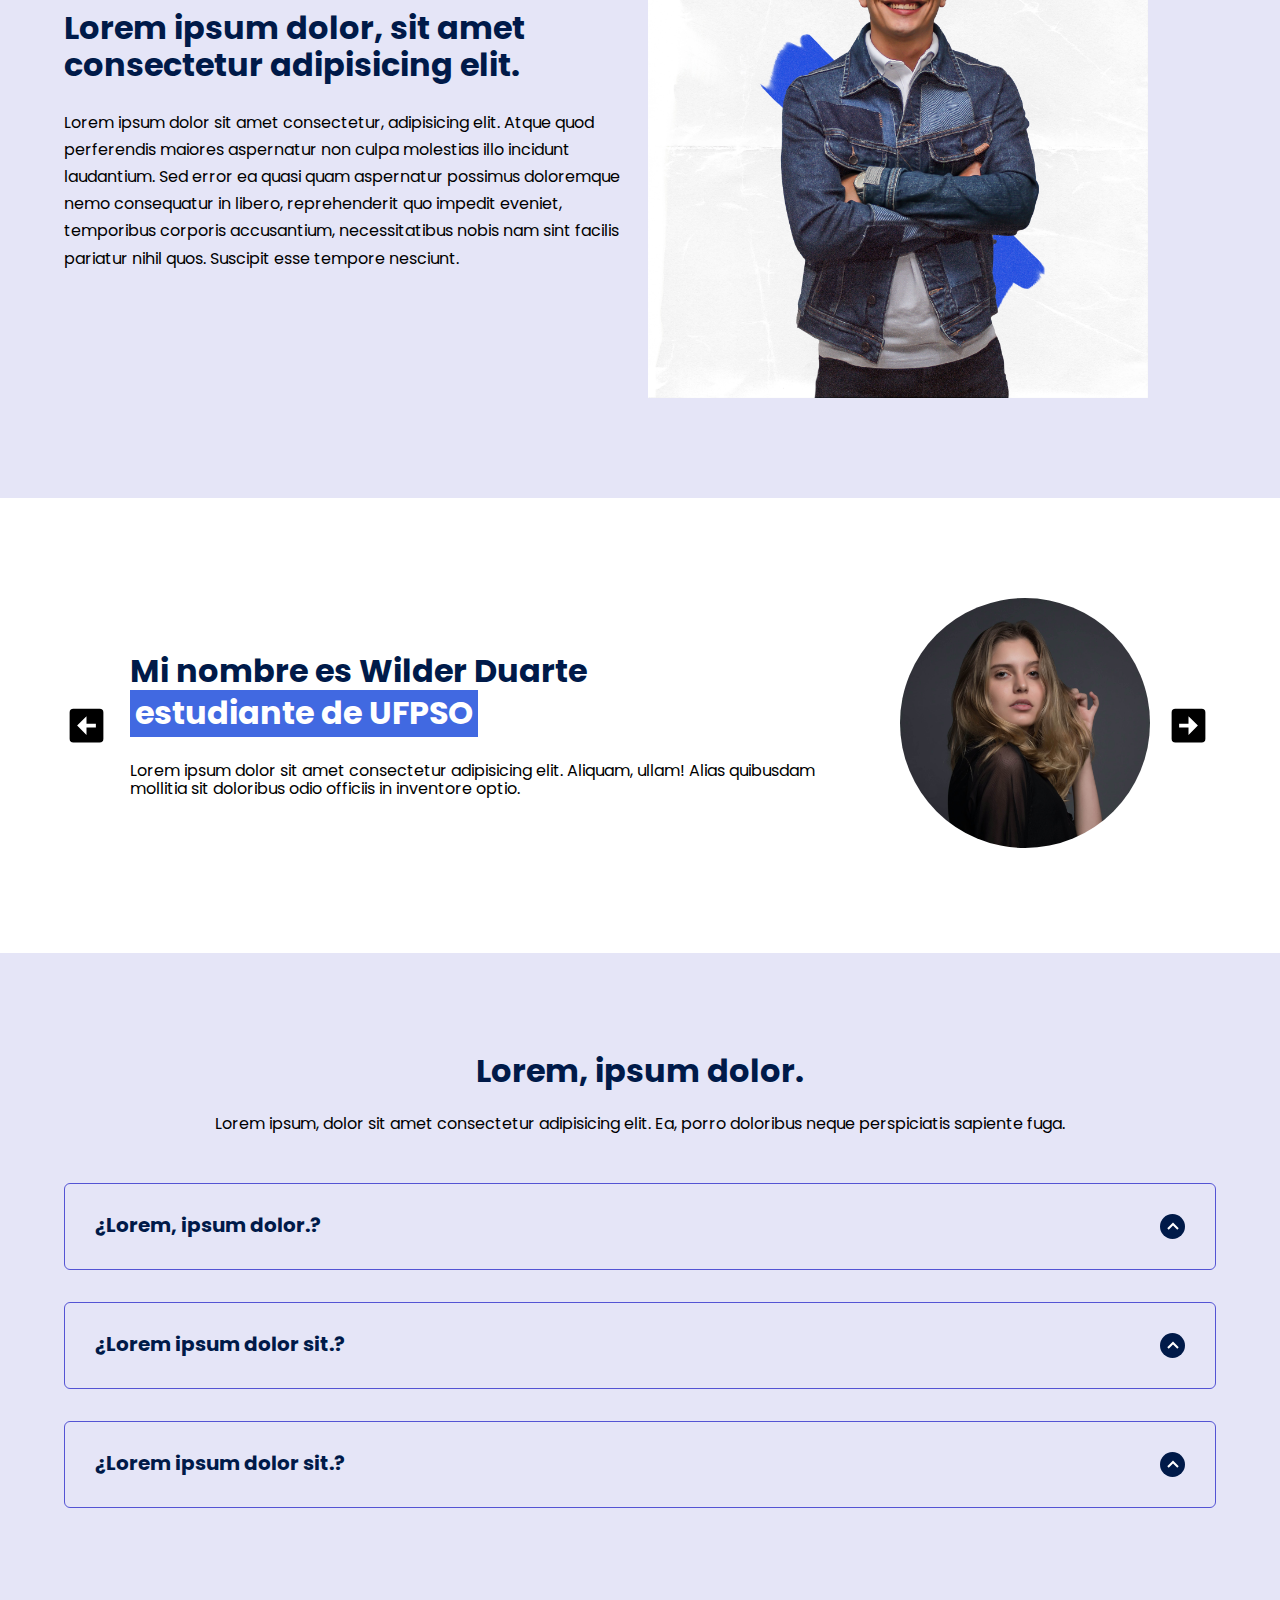
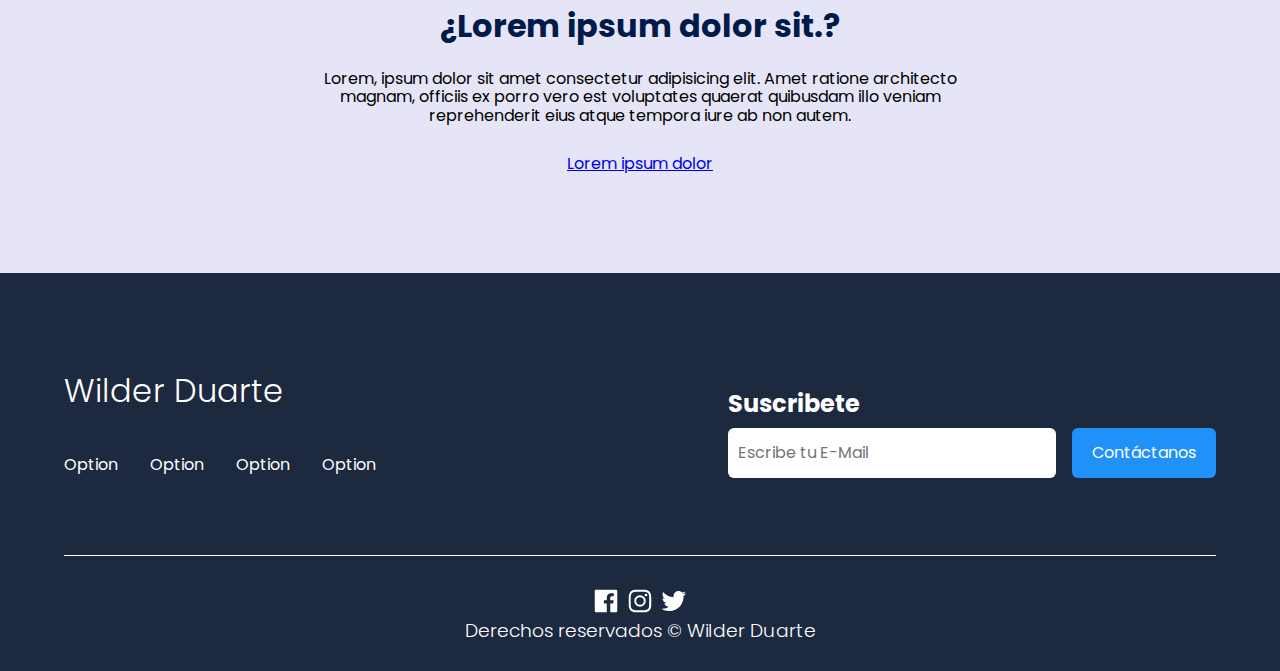
==== commit 224b6b22: "Learning JS" ====
--- a/index.html
+++ b/index.html
@@ -1,227 +1,221 @@
 <!DOCTYPE html>
 <html lang="en">
-
 <head>
     <meta charset="UTF-8">
+    <meta http-equiv="X-UA-Compatible" content="IE=edge">
     <meta name="viewport" content="width=device-width, initial-scale=1.0">
     <title>Wilder Duarte</title>
     <link rel="shortcut icon" href="icons/icon.png" type="image/x-icon">
     <link rel="stylesheet" href="css/normalize.css">
     <link rel="stylesheet" href="css/style.css">
 </head>
-<header class="person">
-    <nav class="nav container">
-        <div class="nav_logo">
-            <h2 class="nav_title">Wilder Duarte</h2>
-        </div>
-        <ul class="nav_link nav_link--menu">
-
-            <li class="nav_items">
-                <a href="" class="nav_links">Texto</a>
-            </li>
-
-            <li class="nav_items">
-                <a href="" class="nav_links">Texto</a>
-            </li>
-
-            <li class="nav_items">
-                <a href="" class="nav_links">Texto</a>
-            </li>
-
-            <li class="nav_items">
-                <a href="" class="nav_links">Texto</a>
-            </li>
-
-            <img src="icons/exit.svg" alt="Icon exit" class="nav_close">
-
-        </ul>
-
-
-
-    </nav>
-    <section class="person_container container">
-        <h1 class="person_title">Wilder Andres Duarte Neira</h1>
-        <p class="person_paragraph">CoachProfesional</p>
-        <a href="#" class="btn">Haz click</a>
-    </section>
-</header>
-<main>
-    <section class="container about">
-        <h2 class="subtitle">Lorem, ipsum dolor sit amet consectetur adipisicing elit. Nesciunt, animi!</h2>
-        <p class="about_paragraph">Lorem, ipsum dolor sit amet consectetur adipisicing elit. Rerum doloribus optio quod
-            accusamus temporibus aliquam, facere reprehenderit commodi illo accusantium.</p>
-        <div class="about_main">
-            <article class="abaout_icons">
-                <img src="" alt="Icon" class="abaout_icon">
-                <h3 class="about_title">Lorem ipsum </h3>
-                <p class="about_paragraph">Lorem ipsum dolor sit amet consectetur adipisicing elit. Nesciunt, sint!</p>
-            </article>
-            <article class="abaout_icons">
-                <img src="" alt="Icon" class="abaout_icon">
-                <h3 class="about_title">Lorem ipsum </h3>
-                <p class="about_paragraph">Lorem ipsum dolor sit amet consectetur adipisicing elit. Nesciunt, sint!</p>
-            </article>
-            <article class="abaout_icons">
-                <img src="" alt="Icon" class="abaout_icon">
-                <h3 class="about_title">Lorem ipsum </h3>
-                <p class="about_paragraph">Lorem ipsum dolor sit amet consectetur adipisicing elit. Nesciunt, sint!</p>
-            </article>
-            <article class="abaout_icons">
-                <img src="" alt="Icon" class="abaout_icon">
-                <h3 class="about_title">Lorem ipsum </h3>
-                <p class="about_paragraph">Lorem ipsum dolor sit amet consectetur adipisicing elit. Nesciunt, sint!</p>
-            </article>
-        </div>
-    </section>
-    <section class="options">
-        <div class="options_container container">
-            <div class="options_texts">
-                <h2 class="subtitle">Lorem ipsum dolor, sit amet consectetur adipisicing elit.</h2>
-                <p class="options_paragraph">Lorem ipsum dolor sit amet consectetur, adipisicing elit. Atque quod
-                    perferendis maiores aspernatur non culpa molestias illo incidunt laudantium. Sed error ea quasi quam
-                    aspernatur possimus doloremque nemo consequatur in libero, reprehenderit quo impedit eveniet,
-                    temporibus corporis accusantium, necessitatibus nobis nam sint facilis pariatur nihil quos. Suscipit
-                    esse tempore nesciunt.</p>
-            </div>
-            <figure class="options_picture">
-                <img src="img/Perfil.jpg" alt="Imagen Options" class="options_img">
-            </figure>
-        </div>
-    </section>
-
-    <section class="testimony">
-        <div class="testimony_container container">
-
-            <img src="icons/leftarrow.svg" alt="Icon Flecha" class="testimony_arrow" id="before">
-
-            <section class="testimony_body testimony_body--show" data-id="1">
-                <div class="testimony_texts">
-                    <h2 class="subtitle">Mi nombre es Wilder Duarte
-                        <span class="testimony_course">estudiante de UFPSO</span>
-                    </h2>
-                    <p class="testimony__review">Lorem ipsum dolor sit amet consectetur adipisicing elit. Aliquam,
-                        ullam! Alias quibusdam mollitia sit doloribus odio officiis in inventore optio.</p>
+<body>
+    <!-- front page -->
+    <header class="person">
+        <nav class="nav container">
+            <div class="nav_logo">
+                <h2 class="nav_title">Wilder Duarte</h2>
+            </div>
+            <!-- ul.nav_link.nav_link_menu>(li.nav_items>a.nav_links{Texto})*4 -->
+            <ul class="nav_link nav_link_menu">
+                <!-- <li class="nav_items">
+                    <a href="#" class="nav_links">Inicio</a>
+                </li> -->
+                <li class="nav_items">
+                    <a href="#about" class="nav_links">Acerca de</a>
+                </li>
+                <li class="nav_items">
+                    <a href="#contact" class="nav_links">Contacto</a>
+                </li>
+                <li class="nav_items">
+                    <a href="#references" class="nav_links">Referencias</a>
+                </li>
+                <li class="nav_items">
+                    <a href="#questions" class="nav_links">Preguntas</a>
+                </li>
+                <li class="nav_items">
+                    <a href="#social_media" class="nav_links">Redes Sociales</a>
+                </li>
+                <img src="icons/exit.svg" alt="Icon Exit" class="nav_close">
+            </ul>
+            <div class="nav_menu">
+                <img src="icons/menu.svg" alt="Icon Menu" class="nav_img">
+            </div>
+        </nav>
+        <section class="person_container container">
+            <h1 class="person_title">Wilder Andrés Duarte Neira</h1>
+            <p class="person_paragraph">#CoachProfesional</p>
+            <a href="#" class="btn">Haz Click</a>
+        </section>
+    </header>
+
+    <!-- options -->
+    <main>
+        <section class="container about" id="about">
+            <h2 class="subtitle">Lorem, ipsum dolor sit adipisicing elit.</h2>
+            <p class="about_paragraph">Lorem ipsum dolor sit amet, consectetur adipisicing elit. Quos dolore distinctio incidunt odio maiores ipsum porro quas illo! Natus, totam?</p>
+
+            <div class="about_main">
+                <!-- (article.about_icons>img.about_icon+h3.about_title+p.about_paragraph)*3 -->
+                <article class="about_icons">
+                    <img src="icons/menu.svg" alt="Icon" class="about_icon">
+                    <h3 class="about_title">Lorem Ipsun</h3>
+                    <p class="about_paragraph">Lorem ipsum dolor sit amet consectetur adipisicing elit. Modi eius ullam voluptas officiis nemo? Adipisci ratione id nam temporibus fuga.</p>
+                </article>
+                <article class="about_icons">
+                    <img src="icons/menu.svg" alt="Icon" class="about_icon">
+                    <h3 class="about_title">Lorem Ipsun</h3>
+                    <p class="about_paragraph">Lorem ipsum dolor sit amet consectetur adipisicing elit. Modi eius ullam voluptas officiis nemo? Adipisci ratione id nam temporibus fuga.</p>
+                </article>
+                <article class="about_icons">
+                    <img src="icons/menu.svg" alt="Icon" class="about_icon">
+                    <h3 class="about_title">Lorem Ipsun</h3>
+                    <p class="about_paragraph">Lorem ipsum dolor sit amet consectetur adipisicing elit. Modi eius ullam voluptas officiis nemo? Adipisci ratione id nam temporibus fuga.</p>
+                </article>
+            </div>
+        </section>
+        
+        <section class="options" id="contact">
+            <div class="options_container container">
+                <div class="options_texts">
+                    <h2 class="subtitle">Lorem ipsum dolor, sit amet consectetur adipisicing elit.</h2>
+                    <p class="options_paragraph">Lorem ipsum dolor sit amet consectetur, adipisicing elit. Atque quod perferendis maiores aspernatur non culpa molestias illo incidunt laudantium. Sed error ea quasi quam aspernatur possimus doloremque nemo consequatur in libero, reprehenderit quo impedit eveniet, temporibus corporis accusantium, necessitatibus nobis nam sint facilis pariatur nihil quos. Suscipit esse tempore nesciunt.</p>
                 </div>
-                <figure class="testimony_picture">
-                    <img src="img/face1.jpg" alt="Foto Persona" class="testimony_img">
+                <figure class="options_picture">
+                    <img src="images/Perfil.jpg" alt="Imagen Options" class="options_img">
                 </figure>
-            </section>
-
-            <section class="testimony_body" data-id="2">
-                <div class="testimony_texts">
-                    <h2 class="subtitle">Mi nombre es Wilder Duarte
-                        <span class="testimony_course">estudiante de UFPSO</span>
-                    </h2>
-                    <p>Lorem ipsum dolor sit amet consectetur adipisicing elit. Aliquam, ullam! Alias quibusdam mollitia
-                        sit doloribus odio officiis in inventore optio.</p>
-                </div>
-                <figure class="testimony_picture">
-                    <img src="img/face2.jpg" alt="Foto Persona" class="testimony_img">
-                </figure>
-            </section>
-
-            <section class="testimony_body" data-id="3">
-                <div class="testimony_texts">
-                    <h2 class="subtitle">Mi nombre es Wilder Duarte
-                        <span class="testimony_course">estudiante de UFPSO</span>
-                    </h2>
-                    <p>Lorem ipsum dolor sit amet consectetur adipisicing elit. Aliquam, ullam! Alias quibusdam mollitia
-                        sit doloribus odio officiis in inventore optio.</p>
-                </div>
-                <figure class="testimony_picture">
-                    <img src="img/face3.jpg" alt="Foto Persona" class="testimony_img">
-                </figure>
-            </section>
-
-            <section class="testimony_body" data-id="4">
-                <div class="testimony_texts">
-                    <h2 class="subtitle">Mi nombre es Wilder Duarte
-                        <span class="testimony_course">estudiante de UFPSO</span>
-                    </h2>
-                    <p>Lorem ipsum dolor sit amet consectetur adipisicing elit. Aliquam, ullam! Alias quibusdam mollitia
-                        sit doloribus odio officiis in inventore optio.</p>
-                </div>
-                <figure class="testimony_picture">
-                    <img src="img/face4.jpg" alt="Foto Persona" class="testimony_img">
-                </figure>
-            </section>
-
-            <img src="icons/rightarrow.svg" alt="Icon Flecha" class="testimony_arrow" id="next">
-
-        </div>
-    </section>
-
-    <section class="questions">
-        <div class="container">
-            <h2 class="subtitle">Lorem, ipsum dolor.</h2>
-            <p class="questions_paragraph">Lorem ipsum, dolor sit amet consectetur adipisicing elit. Ea, porro
-                doloribus neque perspiciatis sapiente fuga.</p>
-
-            <section class="questions_container">
-                <article class="questions_padding">
-                    <div class="questions_answer">
-                        <h3 class="questions_title">¿Lorem, ipsum dolor.?
-                            <span class="questions_arrow">
-                                <img src="icons/arrow.svg" class="questions_img">
-                            </span>
-                        </h3>
-
-                        <p class="questions_show">Lorem ipsum, dolor sit amet consectetur adipisicing elit. Quos
-                            facere, quidem eum id excepturi assumenda explicabo nam accusamus veritatis voluptates
-                            eveniet adipisci, dicta nihil nemo modi possimus officiis quam atque? Lorem ipsum, dolor sit
-                            amet consectetur adipisicing elit. Quos facere, quidem eum id excepturi assumenda explicabo
-                            nam accusamus veritatis voluptates eveniet adipisci, dicta nihil nemo modi possimus officiis
-                            quam atque?</p>
-                    </div>
-                </article>
-
-                <article class="questions_padding">
-                    <div class="questions_answer">
-                        <h3 class="questions_title">¿Lorem ipsum dolor sit.?
-                            <span class="questions_arrow">
-                                <img src="icons/arrow.svg" class="questions_img">
-                            </span>
-                        </h3>
-
-                        <p class="questions_show">Lorem ipsum, dolor sit amet consectetur adipisicing elit. Quos
-                            facere, quidem eum id excepturi assumenda explicabo nam accusamus veritatis voluptates
-                            eveniet adipisci, dicta nihil nemo modi possimus officiis quam atque? Lorem ipsum, dolor sit
-                            amet consectetur adipisicing elit. Quos facere, quidem eum id excepturi assumenda explicabo
-                            nam accusamus veritatis voluptates eveniet adipisci, dicta nihil nemo modi possimus officiis
-                            quam atque?</p>
-                    </div>
-                </article>
-
-                <article class="questions_padding">
-                    <div class="questions_answer">
-                        <h3 class="questions_title">¿Lorem ipsum dolor sit.?
-                            <span class="questions_arrow">
-                                <img src="icons/arrow.svg" class="questions_img">
-                            </span>
-                        </h3>
-
-                        <p class="questions_show">Lorem ipsum, dolor sit amet consectetur adipisicing elit. Quos
-                            facere, quidem eum id excepturi assumenda explicabo nam accusamus veritatis voluptates
-                            eveniet adipisci, dicta nihil nemo modi possimus officiis quam atque? Lorem ipsum, dolor sit
-                            amet consectetur adipisicing elit. Quos facere, quidem eum id excepturi assumenda explicabo
-                            nam accusamus veritatis voluptates eveniet adipisci, dicta nihil nemo modi possimus officiis
-                            quam atque?</p>
-                    </div>
-                </article>
-            </section>
-
-            <section class="questions_offer">
-                <h2 class="subtitle">¿Lorem ipsum dolor sit.?</h2>
-                <p class="questions_copy">Lorem, ipsum dolor sit amet consectetur adipisicing elit. Amet ratione
-                    architecto magnam, officiis ex porro vero est voluptates quaerat quibusdam illo veniam reprehenderit
-                    eius atque tempora iure ab non autem.</p>
-                <a href="#" class="cta">Lorem ipsum dolor</a>
-            </section>
-        </div>
-    </section>
-
-
-    <footer class="footer">
+            </div>
+        </section>
+
+        <section class="testimony" id="references">
+            <div class="testimony_container container">
+                
+                <img src="icons/leftarrow.svg" alt="Icon Flecha" class="testimony_arrow" id="before">                
+                
+                <section class="testimony_body testimony_body--show" data-id="1">
+                    <div class="testimony_texts">
+                        <h2 class="subtitle">Mi nombre es Wilder Duarte
+                            <span class="testimony_course">estudiante de UFPSO</span>
+                        </h2>
+                        <p class="testimony__review">Lorem ipsum dolor sit amet consectetur adipisicing elit. Aliquam, ullam! Alias quibusdam mollitia sit doloribus odio officiis in inventore optio.</p>
+                    </div>
+                    <figure class="testimony_picture">
+                        <img src="images/face1.jpg" alt="Foto Persona" class="testimony_img">
+                    </figure>
+                </section>
+                
+                <section class="testimony_body" data-id="2">
+                    <div class="testimony_texts">
+                        <h2 class="subtitle">Mi nombre es Wilder Duarte
+                            <span class="testimony_course">estudiante de UFPSO</span>
+                        </h2>
+                        <p>Lorem ipsum dolor sit amet consectetur adipisicing elit. Aliquam, ullam! Alias quibusdam mollitia sit doloribus odio officiis in inventore optio.</p>
+                    </div>
+                    <figure class="testimony_picture">
+                        <img src="images/face2.jpg" alt="Foto Persona" class="testimony_img">
+                    </figure>
+                </section>
+
+                <section class="testimony_body" data-id="3">
+                    <div class="testimony_texts">
+                        <h2 class="subtitle">Mi nombre es Wilder Duarte
+                            <span class="testimony_course">estudiante de UFPSO</span>
+                        </h2>
+                        <p>Lorem ipsum dolor sit amet consectetur adipisicing elit. Aliquam, ullam! Alias quibusdam mollitia sit doloribus odio officiis in inventore optio.</p>
+                    </div>
+                    <figure class="testimony_picture">
+                        <img src="images/face3.jpg" alt="Foto Persona" class="testimony_img">
+                    </figure>
+                </section>
+
+                <section class="testimony_body" data-id="4">
+                    <div class="testimony_texts">
+                        <h2 class="subtitle">Mi nombre es Wilder Duarte
+                            <span class="testimony_course">estudiante de UFPSO</span>
+                        </h2>
+                        <p>Lorem ipsum dolor sit amet consectetur adipisicing elit. Aliquam, ullam! Alias quibusdam mollitia sit doloribus odio officiis in inventore optio.</p>
+                    </div>
+                    <figure class="testimony_picture">
+                        <img src="images/face4.jpg" alt="Foto Persona" class="testimony_img">
+                    </figure>
+                </section>
+
+                <img src="icons/rightarrow.svg" alt="Icon Flecha" class="testimony_arrow" id="next">                
+
+            </div>
+        </section>
+
+        <section class="questions" id="questions">
+            <div class="container">
+                <h2 class="subtitle">Lorem, ipsum dolor.</h2>
+                <p class="questions_paragraph">Lorem ipsum, dolor sit amet consectetur adipisicing elit. Ea, porro
+                    doloribus neque perspiciatis sapiente fuga.</p>
+
+                <section class="questions_container">
+                    <article class="questions_padding">
+                        <div class="questions_answer">
+                            <h3 class="questions_title">¿Lorem, ipsum dolor.?
+                                <span class="questions_arrow">
+                                    <img src="icons/arrow.svg" class="questions_img">
+                                </span>
+                            </h3>
+
+                            <p class="questions_show">Lorem ipsum, dolor sit amet consectetur adipisicing elit. Quos
+                                facere, quidem eum id excepturi assumenda explicabo nam accusamus veritatis voluptates
+                                eveniet adipisci, dicta nihil nemo modi possimus officiis quam atque? Lorem ipsum, dolor sit
+                                amet consectetur adipisicing elit. Quos facere, quidem eum id excepturi assumenda explicabo
+                                nam accusamus veritatis voluptates eveniet adipisci, dicta nihil nemo modi possimus officiis
+                                quam atque?</p>
+                        </div>
+                    </article>
+
+                    <article class="questions_padding">
+                        <div class="questions_answer">
+                            <h3 class="questions_title">¿Lorem ipsum dolor sit.?
+                                <span class="questions_arrow">
+                                    <img src="icons/arrow.svg" class="questions_img">
+                                </span>
+                            </h3>
+
+                            <p class="questions_show">Lorem ipsum, dolor sit amet consectetur adipisicing elit. Quos
+                                facere, quidem eum id excepturi assumenda explicabo nam accusamus veritatis voluptates
+                                eveniet adipisci, dicta nihil nemo modi possimus officiis quam atque? Lorem ipsum, dolor sit
+                                amet consectetur adipisicing elit. Quos facere, quidem eum id excepturi assumenda explicabo
+                                nam accusamus veritatis voluptates eveniet adipisci, dicta nihil nemo modi possimus officiis
+                                quam atque?</p>
+                        </div>
+                    </article>
+
+                    <article class="questions_padding">
+                        <div class="questions_answer">
+                            <h3 class="questions_title">¿Lorem ipsum dolor sit.?
+                                <span class="questions_arrow">
+                                    <img src="icons/arrow.svg" class="questions_img">
+                                </span>
+                            </h3>
+
+                            <p class="questions_show">Lorem ipsum, dolor sit amet consectetur adipisicing elit. Quos
+                                facere, quidem eum id excepturi assumenda explicabo nam accusamus veritatis voluptates
+                                eveniet adipisci, dicta nihil nemo modi possimus officiis quam atque? Lorem ipsum, dolor sit
+                                amet consectetur adipisicing elit. Quos facere, quidem eum id excepturi assumenda explicabo
+                                nam accusamus veritatis voluptates eveniet adipisci, dicta nihil nemo modi possimus officiis
+                                quam atque?</p>
+                        </div>
+                    </article>
+                </section>
+
+                <section class="questions_offer">
+                    <h2 class="subtitle">¿Lorem ipsum dolor sit.?</h2>
+                    <p class="questions_copy">Lorem, ipsum dolor sit amet consectetur adipisicing elit. Amet ratione
+                        architecto magnam, officiis ex porro vero est voluptates quaerat quibusdam illo veniam reprehenderit
+                        eius atque tempora iure ab non autem.</p>
+                    <a href="#" class="cta">Lorem ipsum dolor</a>
+                </section>
+            </div>
+        </section>
+    </main>
+
+    <footer class="footer" id="social_media">
         <section class="footer_container container">
             <nav class="nav nav--footer">
                 <h2 class="footer_title">Wilder Duarte</h2>
@@ -252,10 +246,8 @@
         </section>
         <section class="footer_copy container">
             <div class="footer_social">
-                <a href="#" class="footer_icon"><img src="icons/facebook.svg" alt="Icon Facebook"
-                        class="footer_img"></a>
-                <a href="#" class="footer_icon"><img src="icons/instagram.svg" alt="Icon Instagram"
-                        class="footer_img"></a>
+                <a href="#" class="footer_icon"><img src="icons/facebook.svg" alt="Icon Facebook" class="footer_img"></a>
+                <a href="#" class="footer_icon"><img src="icons/instagram.svg" alt="Icon Instagram" class="footer_img"></a>
                 <a href="#" class="footer_icon"><img src="icons/twitter.svg" alt="Icon Twitter" class="footer_img"></a>
             </div>
             <h3 class="footer_copyright">Derechos reservados &copy; Wilder Duarte</h3>
@@ -265,10 +257,5 @@
 
     <script src="js/slider.js"></script>
     <script src="js/questions.js"></script>
-</main>
-
-<body>
-
 </body>
-
 </html>--- a/css/style.css
+++ b/css/style.css
@@ -1,32 +1,35 @@
-
-  @import url('https://fonts.googleapis.com/css2?family=Mooli&family=Poppins:wght@300;400;600;700&display=swap');
-body {
+@import url('https://fonts.googleapis.com/css2?family=Poppins:wght@300;400;600;700&display=swap');
+
+body{
     font-family: 'Poppins', sans-serif;
-
-}
+}
+
 :root{
-    --padding-container:100px o;
+    --padding-container: 100px 0;
     --color-title: #001a49;
-
-}
+}
+
+/* front page */
+
 .container{
     width: 90%;
- max-width: 1200px;
- margin: 0 auto;
- overflow: hidden;
- padding: var(--padding-container);
-
-}
+    max-width: 1200px;
+    margin: 0 auto;
+    overflow: hidden;
+    padding: var(--padding-container);
+}
+
 .person{
     width: 100%;
     height: 100vh;
-    min-height: 800px;
+    min-height: 600px;
+    max-height: 800px;
     position: relative;
     display: grid;
     grid-template-rows: 100px 1fr;
     color: #fff;
-
-}
+}
+
 .person::before{
     content: "";
     position: absolute;
@@ -34,66 +37,104 @@
     left: 0;
     width: 100%;
     height: 100%;
-    background-image: linear-gradient(180deg,#0000008c 0%,#0000008c 100%);
-    background-image: url("../img/wilderduarte_frontpage.jpg");
+    background-image: linear-gradient(180deg, #0000008c 0%, #0000008c 100%), url('../images/wilderduarte_frontpage.jpg');
     background-size: cover;
-    background-position: center;
-    clip-path: polygon(100% 0, 100% 73%, 49% 100%, 0 74%, 0 0);
+    clip-path: polygon(100% 0, 100% 80%, 50% 100%, 0 80%, 0 0);
     z-index: -1;
 }
+
 /* nav */
 .nav{
-    --padding-container:0%;
+    --padding-container: 0;
     height: 100%;
     display: flex;
     align-items: center;
 }
-.nav.title{
+
+.nav_title{
     font-weight: 300;
 }
+
 .nav_link{
     margin-left: auto;
-    padding: 0%;
-    display: grid;
+    padding: 0;
+    display: grid;
+    grid-auto-flow: column;
     grid-auto-columns: max-content;
-    grid-auto-flow: column;
     gap: 2em;
-
-}
+}
+
 .nav_items{
     list-style: none;
-
-}
+}
+
 .nav_links{
+    color: #fff;
     text-decoration: none;
 }
+
 .nav_menu{
     margin-left: auto;
     cursor: pointer;
     display: none;
 }
-.nav_image{
+
+.nav_img{
     display: block;
     width: 30px;
 }
+
 .nav_close{
-    display: var(--show,none);
-}
+    display: var(--show, none);
+}
+
+/* person container */
+
+.person_container{
+    max-width: 800px;
+    --padding-container: 0;
+    display: grid;
+    grid-auto-rows: max-content;
+    align-content: center;
+    gap: 1em;
+    padding-bottom: 100px;
+    text-align: center;
+}
+
+.person_title{
+    font-size: 3rem;
+}
+
+.person_paragraph{
+    margin-bottom: 20px;
+}
+
+.btn{
+    display: inline-block;
+    background-color: #2091f9;
+    justify-self: center;
+    color: #fff;
+    text-decoration: none;
+    padding: 13px 30px;
+    border-radius: 32px;
+}
+
+/* about */
+
 .about{
     text-align: center;
 }
+
 .subtitle{
+    color: var(--color-title);
     font-size: 2rem;
     margin-bottom: 25px;
-    
-    color:var(--color-title)
-    
-    
-    
-}
+}
+
 .about_paragraph{
     line-height: 1.7;
 }
+
 .about_main{
     padding-top: 80px;
     display: grid;
@@ -101,9 +142,265 @@
     margin: 0 auto;
     gap: 1em;
     overflow: hidden;
-    grid-template-columns: repeat(auto-fit,mimax(260px,auto));
-
-}
+    grid-template-columns: repeat(auto-fit, minmax(260px, auto));
+}
+
 .about_icons{
     display: grid;
+    gap: 1em;
+    justify-items: center;
+    width: 260px;
+    overflow: hidden;
+    margin: 0 auto;
+}
+
+.about_icon{
+    width: 40px;
+}
+
+/* options */
+
+.options{
+    background-color: #e5e5f7;
+    background-image: linear-gradient(#444cf7 0.5px, transparente 0.5px), radial-gradient(#444cf7 0.5px, #e5e5f7 0.5px);
+    background-size: cover;
+    background-position: 0 0, 10px 10px;
+    overflow: hidden;
+}
+
+.options_container{
+    display: grid;
+    grid-template-columns: 1fr 1fr;
+    gap: 1em;
+    align-items: center;
+}
+
+.options_picture{
+    max-width: 500px;
+}
+
+.options_paragraph{
+    line-height: 1.7;
+    margin-bottom: 15px;
+}
+
+.options_img{
+    width: 100%;
+    display: block;
+}
+
+/* testimonys */
+
+.testimony{
+    background-color: #ffffff;
+}
+
+.testimony_container{
+    display: grid;
+    grid-template-columns: 50px 1fr 50px;
+    gap: 1em;
+    align-items: center;
+}
+
+.testimony_body{
+    display: grid;
+    grid-template-columns: 1fr max-content;
+    justify-content: space-between;
+    align-items: center;
+    gap: 2em;
+    grid-column: 2/3;
+    grid-row: 1/2;
+    opacity: 0;
+    pointer-events: none;
+}
+
+.testimony_body--show{
+    pointer-events: unset;
+    opacity: 1;
+    transition: opacity 1.5s ease-in-out;
+}
+
+.testimony_img{
+    width: 250px;
+    height: 250px;
+    border-radius: 50%;
+    object-fit: cover;
+    object-position: 50% 30%;
+}
+
+.testimony_texts{
+    max-width: 700px;
+}
+
+.testimony_course{
+    background-color: royalblue;
+    color: #fff;
+    display: inline-block;
+    padding: 5px;
+}
+
+.testimony_arrow{
+    width: 90%;
+    cursor: pointer;
+}
+
+/* Questions */
+
+.questions{
+    text-align: center;
+    background-color: #e5e5f7;
+}
+
+.questions_container{
+    display: grid;
+    gap: 2em;
+    padding-top: 50px;
+    padding-bottom: 100px;
+}
+
+.questions_padding{
+    padding: 0;
+    transition: padding .3s;
+    border: 1px solid #5454D4;
+    border-radius: 6px;
+}
+
+.questions_padding--add{
+    padding-bottom: 30px;
+}
+
+.questions_answer{
+    padding: 0 30px 0;
+    overflow: hidden;
+}
+
+.questions_title{
+    text-align: left;
+    display: flex;
+    font-size: 20px;
+    padding: 30px 0 30px;
+    cursor: pointer;
+    color: var(--color-title);
+    justify-content: space-between;
+}
+
+.questions_arrow{
+    border-radius: 50%;
+    background-color: var(--color-title);
+    width: 25px;
+    height: 25px;
+    display: flex;
+    justify-content: center;
+    align-items: center;
+    align-self: flex-end;
+    margin-left: 10px;
+    transition:  transform .3s;
+}
+
+.questions_arrow--rotate{
+    transform: rotate(180deg);
+}
+
+.questions_show{
+    text-align: left;
+    height: 0;
+    transition: height .3s;
+}
+
+.questions_img{
+    display: block;
+}
+
+.questions_copy{
+    width: 60%;
+    margin: 0 auto;
+    margin-bottom: 30px;
+}
+
+/* footer */
+
+.footer {
+    background-color: #1d293f;
+}
+
+.footer_title{
+    font-weight: 300;
+    font-size: 2rem;
+    margin-bottom: 30px;
+}
+
+.footer_title, .footer_info{
+    color: #fff;
+}
+
+.footer_container{
+    display: flex;
+    justify-content: space-between;
+    align-items: center;
+    border-bottom: 1px solid #fff;
+    padding-bottom: 60px;
+}
+
+.nav--footer{
+    padding-bottom: 20px;
+    display: grid;
+    gap: 1em;
+    grid-auto-flow: row;
+    height: 100%;
+}
+
+.nav_link--footer{
+    display: flex;
+    margin: 0;
+    margin-right: 20px;
+    flex-wrap: wrap;    
+}
+
+.footer_inputs{
+    margin-top: 10px;
+    display: flex;
+    overflow: hidden;
+}
+
+.footer_input{
+    background-color: #fff;
+    height: 50px;
+    display: block;
+    padding-left: 10px;
+    border-radius: 6px;
+    font-size: 1rem;
+    outline: none;
+    border: none;
+    margin-right: 16px;
+}
+
+.footer_submit{
+    margin-left: auto;
+    display: inline-block;
+    height: 50px;
+    padding: 0 20px;
+    background-color: #2091f9;
+    border: none;
+    font-size: 1rem;
+    color: #fff;
+    border-radius: 6px;
+    cursor: pointer;
+}
+
+.footer_copy{
+    --padding-container: 30px 0;
+    text-align: center;
+    color: #fff;
+}
+
+.footer_copyright{
+    font-weight: 300;
+}
+
+.footer_icons{
+    margin-bottom: 10px;
+}
+
+.footer_img{
+    width: 30px;
 }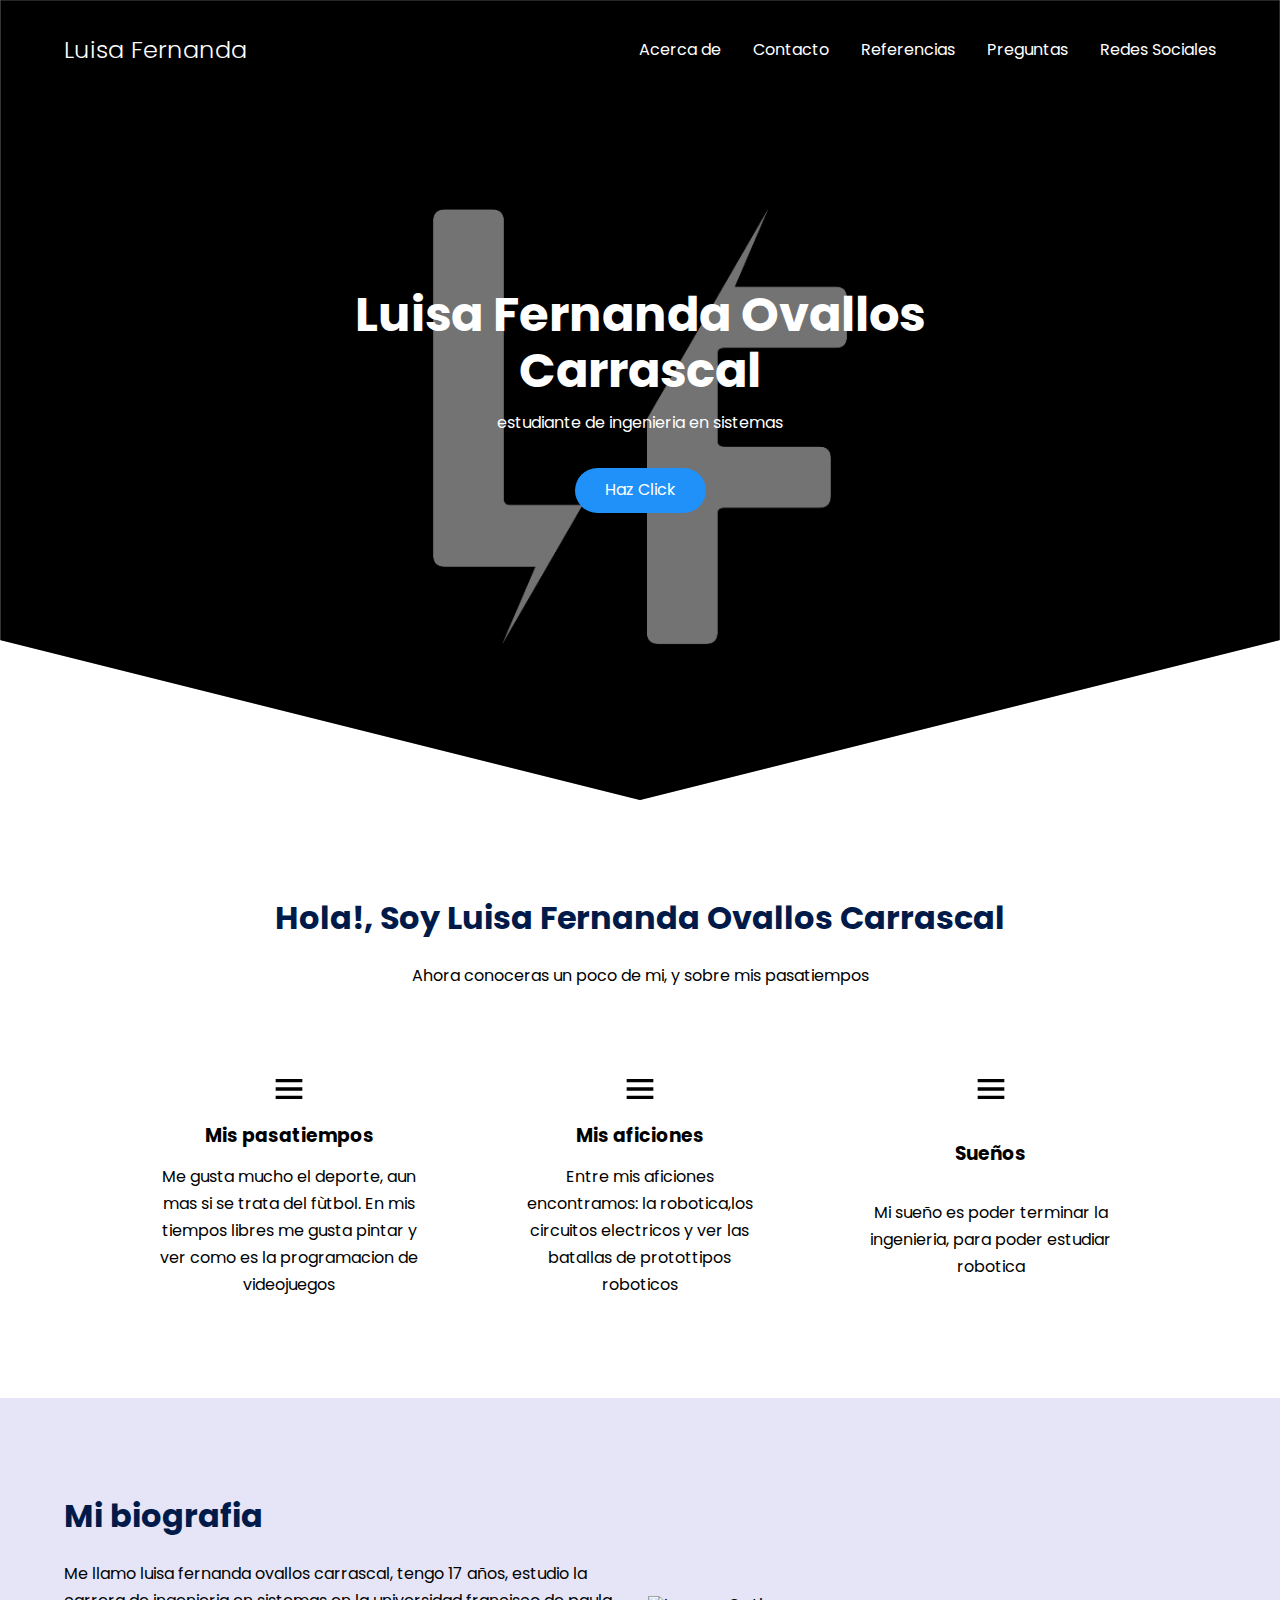
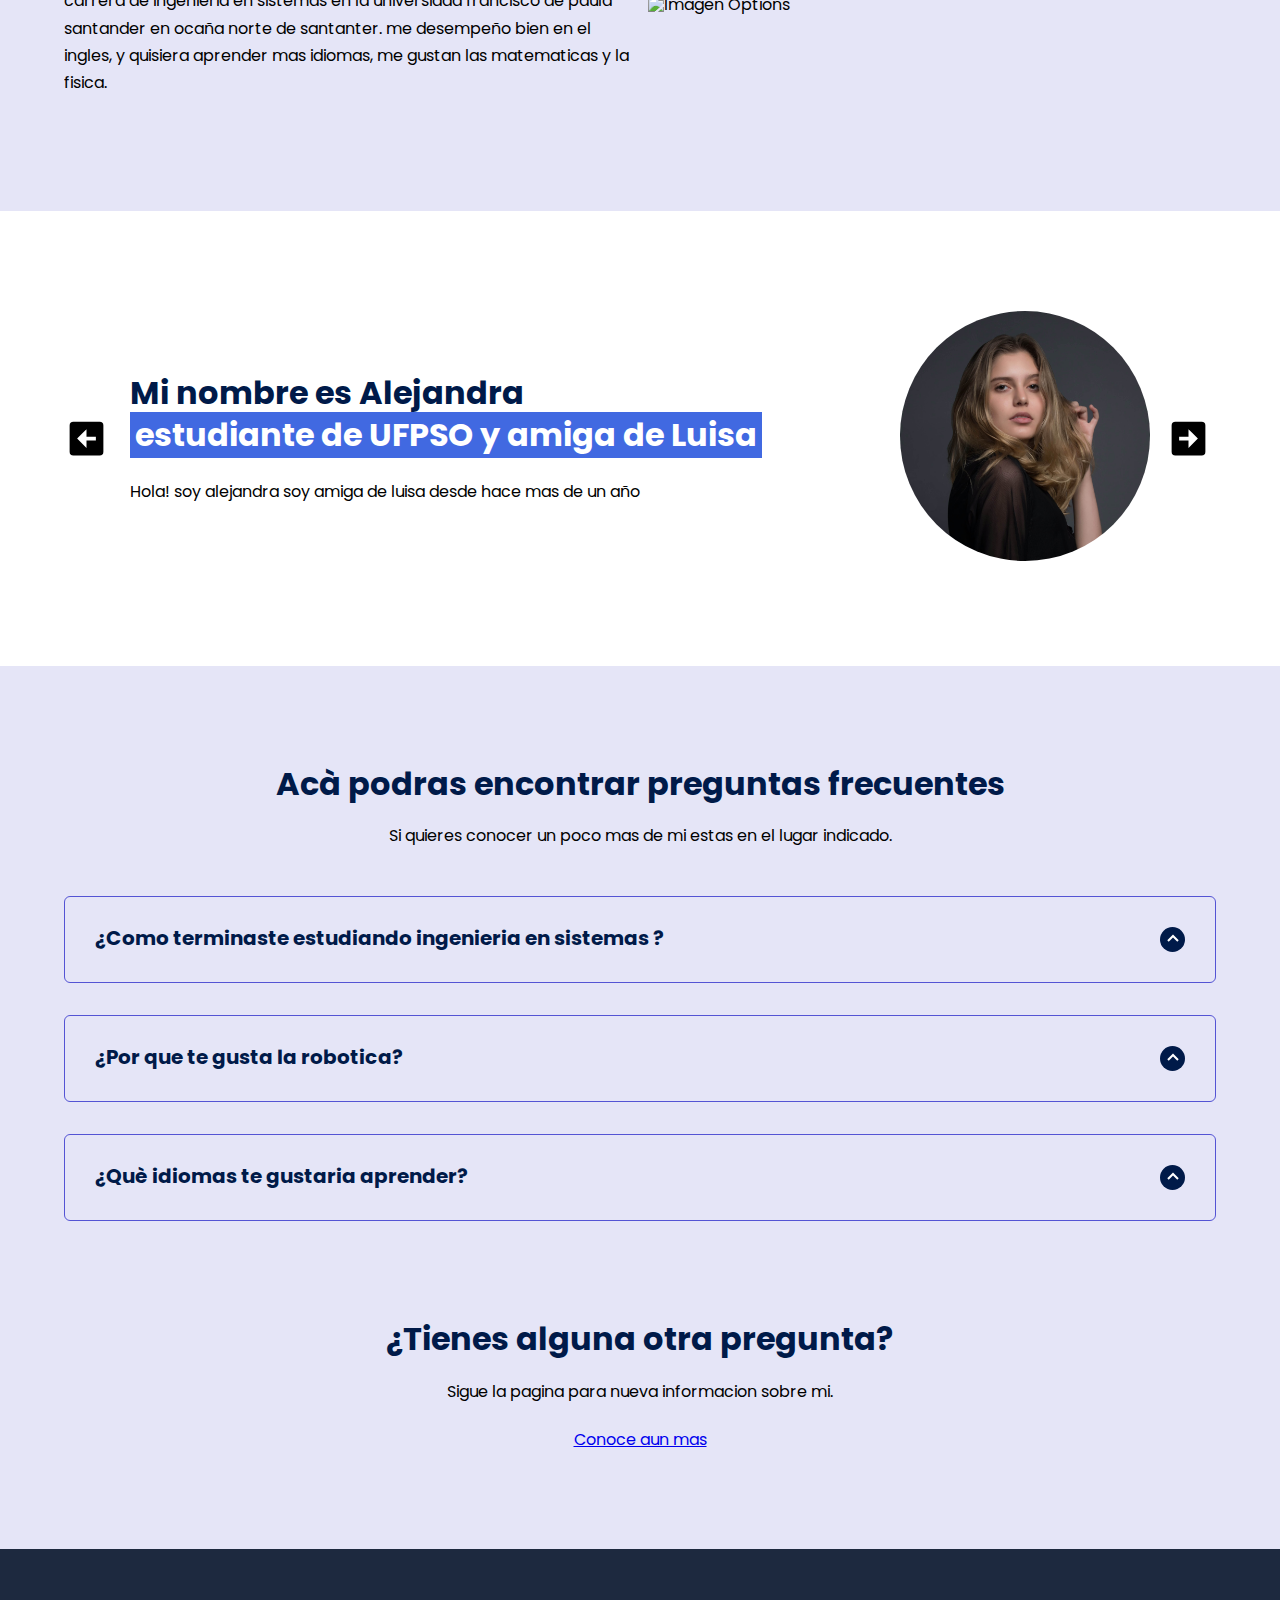
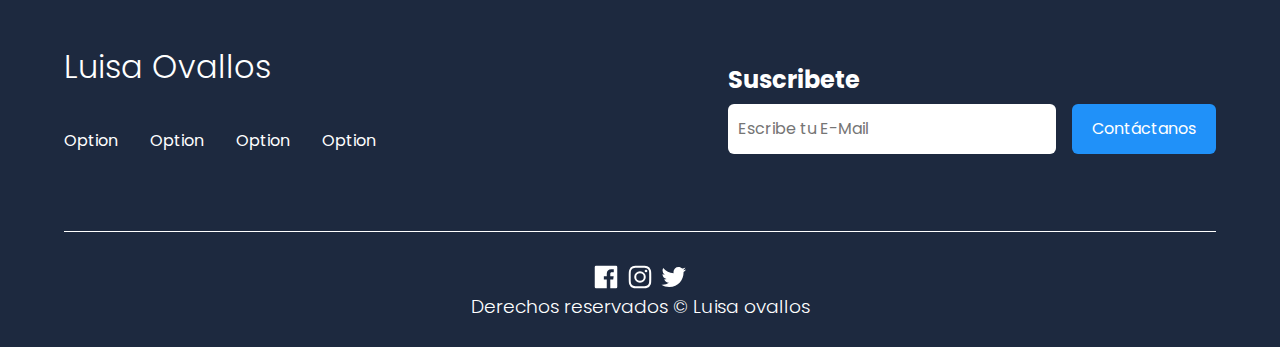
==== commit 3a207be1: "cambiandoestilo" ====
--- a/index.html
+++ b/index.html
@@ -4,8 +4,8 @@
     <meta charset="UTF-8">
     <meta http-equiv="X-UA-Compatible" content="IE=edge">
     <meta name="viewport" content="width=device-width, initial-scale=1.0">
-    <title>Wilder Duarte</title>
-    <link rel="shortcut icon" href="icons/icon.png" type="image/x-icon">
+    <title>Luisa Fernanda Ovallos </title>
+    <link rel="shortcut icon" href="icons/iconslf.png" type="image/x-icon">
     <link rel="stylesheet" href="css/normalize.css">
     <link rel="stylesheet" href="css/style.css">
 </head>
@@ -14,7 +14,7 @@
     <header class="person">
         <nav class="nav container">
             <div class="nav_logo">
-                <h2 class="nav_title">Wilder Duarte</h2>
+                <h2 class="nav_title">Luisa Fernanda</h2>
             </div>
             <!-- ul.nav_link.nav_link_menu>(li.nav_items>a.nav_links{Texto})*4 -->
             <ul class="nav_link nav_link_menu">
@@ -43,8 +43,8 @@
             </div>
         </nav>
         <section class="person_container container">
-            <h1 class="person_title">Wilder Andrés Duarte Neira</h1>
-            <p class="person_paragraph">#CoachProfesional</p>
+            <h1 class="person_title">Luisa Fernanda Ovallos Carrascal</h1>
+            <p class="person_paragraph">estudiante de ingenieria en sistemas</p>
             <a href="#" class="btn">Haz Click</a>
         </section>
     </header>
@@ -52,25 +52,25 @@
     <!-- options -->
     <main>
         <section class="container about" id="about">
-            <h2 class="subtitle">Lorem, ipsum dolor sit adipisicing elit.</h2>
-            <p class="about_paragraph">Lorem ipsum dolor sit amet, consectetur adipisicing elit. Quos dolore distinctio incidunt odio maiores ipsum porro quas illo! Natus, totam?</p>
+            <h2 class="subtitle">Hola!, Soy Luisa Fernanda Ovallos Carrascal</h2>
+            <p class="about_paragraph">Ahora conoceras un poco de mi, y sobre mis pasatiempos</p>
 
             <div class="about_main">
                 <!-- (article.about_icons>img.about_icon+h3.about_title+p.about_paragraph)*3 -->
                 <article class="about_icons">
                     <img src="icons/menu.svg" alt="Icon" class="about_icon">
-                    <h3 class="about_title">Lorem Ipsun</h3>
-                    <p class="about_paragraph">Lorem ipsum dolor sit amet consectetur adipisicing elit. Modi eius ullam voluptas officiis nemo? Adipisci ratione id nam temporibus fuga.</p>
+                    <h3 class="about_title">Mis pasatiempos</h3>
+                    <p class="about_paragraph">Me gusta mucho el deporte, aun mas si se trata del fùtbol. En mis tiempos libres me gusta pintar y ver como es la programacion de videojuegos </p>
                 </article>
                 <article class="about_icons">
                     <img src="icons/menu.svg" alt="Icon" class="about_icon">
-                    <h3 class="about_title">Lorem Ipsun</h3>
-                    <p class="about_paragraph">Lorem ipsum dolor sit amet consectetur adipisicing elit. Modi eius ullam voluptas officiis nemo? Adipisci ratione id nam temporibus fuga.</p>
+                    <h3 class="about_title">Mis aficiones</h3>
+                    <p class="about_paragraph">Entre mis aficiones encontramos: la robotica,los circuitos electricos y ver las batallas de protottipos roboticos</p>
                 </article>
                 <article class="about_icons">
                     <img src="icons/menu.svg" alt="Icon" class="about_icon">
-                    <h3 class="about_title">Lorem Ipsun</h3>
-                    <p class="about_paragraph">Lorem ipsum dolor sit amet consectetur adipisicing elit. Modi eius ullam voluptas officiis nemo? Adipisci ratione id nam temporibus fuga.</p>
+                    <h3 class="about_title">Sueños</h3>
+                    <p class="about_paragraph">Mi sueño es poder terminar la ingenieria, para poder estudiar robotica </p>
                 </article>
             </div>
         </section>
@@ -78,11 +78,12 @@
         <section class="options" id="contact">
             <div class="options_container container">
                 <div class="options_texts">
-                    <h2 class="subtitle">Lorem ipsum dolor, sit amet consectetur adipisicing elit.</h2>
-                    <p class="options_paragraph">Lorem ipsum dolor sit amet consectetur, adipisicing elit. Atque quod perferendis maiores aspernatur non culpa molestias illo incidunt laudantium. Sed error ea quasi quam aspernatur possimus doloremque nemo consequatur in libero, reprehenderit quo impedit eveniet, temporibus corporis accusantium, necessitatibus nobis nam sint facilis pariatur nihil quos. Suscipit esse tempore nesciunt.</p>
+                    <h2 class="subtitle">Mi biografia </h2>
+                    <p class="options_paragraph">Me llamo luisa fernanda ovallos carrascal, tengo 17 años, estudio la carrera de ingenieria en sistemas en la universidad francisco de paula santander en ocaña norte de santanter.
+                    me desempeño bien en el ingles, y quisiera aprender mas idiomas, me gustan las matematicas y la fisica.  </p>
                 </div>
                 <figure class="options_picture">
-                    <img src="images/Perfil.jpg" alt="Imagen Options" class="options_img">
+                    <img src="images/Perfiluni.png" alt="Imagen Options" class="options_img">
                 </figure>
             </div>
         </section>
@@ -94,10 +95,10 @@
                 
                 <section class="testimony_body testimony_body--show" data-id="1">
                     <div class="testimony_texts">
-                        <h2 class="subtitle">Mi nombre es Wilder Duarte
-                            <span class="testimony_course">estudiante de UFPSO</span>
-                        </h2>
-                        <p class="testimony__review">Lorem ipsum dolor sit amet consectetur adipisicing elit. Aliquam, ullam! Alias quibusdam mollitia sit doloribus odio officiis in inventore optio.</p>
+                        <h2 class="subtitle">Mi nombre es Alejandra 
+                            <span class="testimony_course">estudiante de UFPSO y amiga de Luisa</span>
+                        </h2>
+                        <p class="testimony__review">Hola! soy alejandra soy amiga de luisa desde hace mas de un año</p>
                     </div>
                     <figure class="testimony_picture">
                         <img src="images/face1.jpg" alt="Foto Persona" class="testimony_img">
@@ -106,34 +107,34 @@
                 
                 <section class="testimony_body" data-id="2">
                     <div class="testimony_texts">
-                        <h2 class="subtitle">Mi nombre es Wilder Duarte
+                        <h2 class="subtitle">Mi nombre es Francisca
+                            <span class="testimony_course">estudiante de UFPSO y compañera de Luisa</span>
+                        </h2>
+                        <p>Hola! un gusto en saludarlos mi nombre es Francisca me desempeño muy bien en programacion .</p>
+                    </div>
+                    <figure class="testimony_picture">
+                        <img src="images/face2.jpg" alt="Foto Persona" class="testimony_img">
+                    </figure>
+                </section>
+
+                <section class="testimony_body" data-id="3">
+                    <div class="testimony_texts">
+                        <h2 class="subtitle">Mi nombre es Camilo
+                            <span class="testimony_course">estudiante de UFPSO y compañero de Luisa</span>
+                        </h2>
+                        <p>Hola! soy camilo, yo me desempeño muy bien en artes y en leer</p>
+                    </div>
+                    <figure class="testimony_picture">
+                        <img src="images/face3.jpg" alt="Foto Persona" class="testimony_img">
+                    </figure>
+                </section>
+
+                <section class="testimony_body" data-id="4">
+                    <div class="testimony_texts">
+                        <h2 class="subtitle">Mi nombre es Andres
                             <span class="testimony_course">estudiante de UFPSO</span>
                         </h2>
-                        <p>Lorem ipsum dolor sit amet consectetur adipisicing elit. Aliquam, ullam! Alias quibusdam mollitia sit doloribus odio officiis in inventore optio.</p>
-                    </div>
-                    <figure class="testimony_picture">
-                        <img src="images/face2.jpg" alt="Foto Persona" class="testimony_img">
-                    </figure>
-                </section>
-
-                <section class="testimony_body" data-id="3">
-                    <div class="testimony_texts">
-                        <h2 class="subtitle">Mi nombre es Wilder Duarte
-                            <span class="testimony_course">estudiante de UFPSO</span>
-                        </h2>
-                        <p>Lorem ipsum dolor sit amet consectetur adipisicing elit. Aliquam, ullam! Alias quibusdam mollitia sit doloribus odio officiis in inventore optio.</p>
-                    </div>
-                    <figure class="testimony_picture">
-                        <img src="images/face3.jpg" alt="Foto Persona" class="testimony_img">
-                    </figure>
-                </section>
-
-                <section class="testimony_body" data-id="4">
-                    <div class="testimony_texts">
-                        <h2 class="subtitle">Mi nombre es Wilder Duarte
-                            <span class="testimony_course">estudiante de UFPSO</span>
-                        </h2>
-                        <p>Lorem ipsum dolor sit amet consectetur adipisicing elit. Aliquam, ullam! Alias quibusdam mollitia sit doloribus odio officiis in inventore optio.</p>
+                        <p>Hola! soy andres me gusta mucho la programacion de los videojuegos</p>
                     </div>
                     <figure class="testimony_picture">
                         <img src="images/face4.jpg" alt="Foto Persona" class="testimony_img">
@@ -147,69 +148,75 @@
 
         <section class="questions" id="questions">
             <div class="container">
-                <h2 class="subtitle">Lorem, ipsum dolor.</h2>
-                <p class="questions_paragraph">Lorem ipsum, dolor sit amet consectetur adipisicing elit. Ea, porro
-                    doloribus neque perspiciatis sapiente fuga.</p>
+                <h2 class="subtitle">Acà podras encontrar preguntas frecuentes</h2>
+                <p class="questions_paragraph">Si quieres conocer un poco mas de mi estas en el lugar indicado.</p>
 
                 <section class="questions_container">
                     <article class="questions_padding">
                         <div class="questions_answer">
-                            <h3 class="questions_title">¿Lorem, ipsum dolor.?
+                            <h3 class="questions_title">¿Como terminaste estudiando ingenieria en sistemas ?
                                 <span class="questions_arrow">
                                     <img src="icons/arrow.svg" class="questions_img">
                                 </span>
                             </h3>
 
-                            <p class="questions_show">Lorem ipsum, dolor sit amet consectetur adipisicing elit. Quos
-                                facere, quidem eum id excepturi assumenda explicabo nam accusamus veritatis voluptates
-                                eveniet adipisci, dicta nihil nemo modi possimus officiis quam atque? Lorem ipsum, dolor sit
-                                amet consectetur adipisicing elit. Quos facere, quidem eum id excepturi assumenda explicabo
-                                nam accusamus veritatis voluptates eveniet adipisci, dicta nihil nemo modi possimus officiis
-                                quam atque?</p>
+                            <p class="questions_show">Alta demanda laboral: La tecnología desempeña un papel fundamental en la sociedad moderna, y hay una creciente demanda de profesionales en ingeniería de sistemas para desarrollar, mantener y mejorar sistemas informáticos.
+
+                                Oportunidades de empleo variadas: Los ingenieros de sistemas tienen la capacidad de trabajar en una amplia gama de industrias, incluyendo tecnología, salud, finanzas, educación y más. Esto brinda flexibilidad y variedad en las oportunidades laborales.
+                                
+                                Innovación y creatividad: La ingeniería de sistemas a menudo implica resolver problemas complejos y diseñar soluciones innovadoras. Es un campo que permite a los profesionales utilizar su creatividad y habilidades analíticas para desarrollar nuevas tecnologías y mejorar las existentes.</p>
                         </div>
                     </article>
 
                     <article class="questions_padding">
                         <div class="questions_answer">
-                            <h3 class="questions_title">¿Lorem ipsum dolor sit.?
+                            <h3 class="questions_title">¿Por que te gusta la robotica?
                                 <span class="questions_arrow">
                                     <img src="icons/arrow.svg" class="questions_img">
                                 </span>
                             </h3>
 
-                            <p class="questions_show">Lorem ipsum, dolor sit amet consectetur adipisicing elit. Quos
-                                facere, quidem eum id excepturi assumenda explicabo nam accusamus veritatis voluptates
-                                eveniet adipisci, dicta nihil nemo modi possimus officiis quam atque? Lorem ipsum, dolor sit
-                                amet consectetur adipisicing elit. Quos facere, quidem eum id excepturi assumenda explicabo
-                                nam accusamus veritatis voluptates eveniet adipisci, dicta nihil nemo modi possimus officiis
-                                quam atque?</p>
+                            <p class="questions_show">
+                                Creatividad en el diseño: La creación y el diseño de robots permiten expresar la creatividad. Desde la estructura física del robot hasta los algoritmos que le dan vida, la robótica es un campo donde se pueden aplicar ideas innovadoras.
+
+                                Resolución de problemas: La robótica involucra la resolución de problemas complejos. Desde la planificación de movimientos hasta la optimización de algoritmos, los entusiastas de la robótica disfrutan del desafío intelectual que conlleva encontrar soluciones eficientes y efectivas.
+
+                                Interdisciplinariedad: La robótica combina elementos de diversas disciplinas, como ingeniería eléctrica, mecánica, informática y ciencias de la computación. Esta interdisciplinariedad proporciona a los entusiastas la oportunidad de explorar y aplicar conocimientos en varios campos.
+
+                                Aplicaciones prácticas: Los robots tienen una amplia gama de aplicaciones prácticas en la vida cotidiana, desde la automatización industrial hasta la asistencia médica y la exploración espacial. Aquellos interesados en hacer contribuciones prácticas y significativas a la sociedad encuentran la robótica especialmente atractiva.
+
+                                Impacto social y económico: La robótica tiene el potencial de generar un impacto significativo en la sociedad y la economía, mejorando la eficiencia en la producción, ayudando en tareas peligrosas o monótonas, y brindando soluciones innovadoras a diversos desafíos.
+
+                                Desarrollo de habilidades prácticas: Trabajar en proyectos de robótica proporciona habilidades prácticas valiosas, desde soldadura y montaje mecánico hasta programación y control de sistemas. Estas habilidades son transferibles y pueden ser aplicadas en diversas áreas profesionales.
+
+                                Comunidad y colaboración: La robótica a menudo involucra proyectos que requieren la colaboración de personas con diferentes habilidades y conocimientos. La comunidad de entusiastas de la robótica es activa y ofrece oportunidades para aprender y colaborar con otros apasionados por la tecnología.
+
+                                Preparación para el futuro: Con el avance de la automatización y la inteligencia artificial, la comprensión de la robótica y la capacidad para trabajar con sistemas autónomos son habilidades cada vez más valiosas en el mundo laboral.
+
+                                Diversidad de campos de aplicación: La robótica no se limita a un solo campo de aplicación. Puede utilizarse en la exploración espacial, la atención médica, la educación, la agricultura, la manufactura y muchos otros sectores, lo que brinda a los entusiastas la oportunidad de explorar diversas áreas de interés.
+                            </p>
                         </div>
                     </article>
 
                     <article class="questions_padding">
                         <div class="questions_answer">
-                            <h3 class="questions_title">¿Lorem ipsum dolor sit.?
+                            <h3 class="questions_title">¿Què idiomas te gustaria aprender?
                                 <span class="questions_arrow">
                                     <img src="icons/arrow.svg" class="questions_img">
                                 </span>
                             </h3>
 
-                            <p class="questions_show">Lorem ipsum, dolor sit amet consectetur adipisicing elit. Quos
-                                facere, quidem eum id excepturi assumenda explicabo nam accusamus veritatis voluptates
-                                eveniet adipisci, dicta nihil nemo modi possimus officiis quam atque? Lorem ipsum, dolor sit
-                                amet consectetur adipisicing elit. Quos facere, quidem eum id excepturi assumenda explicabo
-                                nam accusamus veritatis voluptates eveniet adipisci, dicta nihil nemo modi possimus officiis
-                                quam atque?</p>
+                            <p class="questions_show">
+                                Ingles, Frances y Portugues.
+                            </p>
                         </div>
                     </article>
                 </section>
 
                 <section class="questions_offer">
-                    <h2 class="subtitle">¿Lorem ipsum dolor sit.?</h2>
-                    <p class="questions_copy">Lorem, ipsum dolor sit amet consectetur adipisicing elit. Amet ratione
-                        architecto magnam, officiis ex porro vero est voluptates quaerat quibusdam illo veniam reprehenderit
-                        eius atque tempora iure ab non autem.</p>
-                    <a href="#" class="cta">Lorem ipsum dolor</a>
+                    <h2 class="subtitle">¿Tienes alguna otra pregunta?</h2>
+                    <p class="questions_copy">Sigue la pagina para nueva informacion sobre mi.</p>
+                    <a href="#" class="cta">Conoce aun mas </a>
                 </section>
             </div>
         </section>
@@ -218,7 +225,7 @@
     <footer class="footer" id="social_media">
         <section class="footer_container container">
             <nav class="nav nav--footer">
-                <h2 class="footer_title">Wilder Duarte</h2>
+                <h2 class="footer_title">Luisa Ovallos</h2>
                 <ul class="nav_link nav_link--footer">
                     <!-- (li.nav_items>a.nav_links{Option})*4 -->
                     <li class="nav_items">
@@ -250,7 +257,7 @@
                 <a href="#" class="footer_icon"><img src="icons/instagram.svg" alt="Icon Instagram" class="footer_img"></a>
                 <a href="#" class="footer_icon"><img src="icons/twitter.svg" alt="Icon Twitter" class="footer_img"></a>
             </div>
-            <h3 class="footer_copyright">Derechos reservados &copy; Wilder Duarte</h3>
+            <h3 class="footer_copyright">Derechos reservados &copy; Luisa ovallos</h3>
         </section>
     </footer>
 
--- a/css/style.css
+++ b/css/style.css
@@ -37,7 +37,7 @@
     left: 0;
     width: 100%;
     height: 100%;
-    background-image: linear-gradient(180deg, #0000008c 0%, #0000008c 100%), url('../images/wilderduarte_frontpage.jpg');
+    background-image: linear-gradient(180deg, #0000008c 0%, #0000008c 100%), url('../images/fondo.jpg');
     background-size: cover;
     clip-path: polygon(100% 0, 100% 80%, 50% 100%, 0 80%, 0 0);
     z-index: -1;
